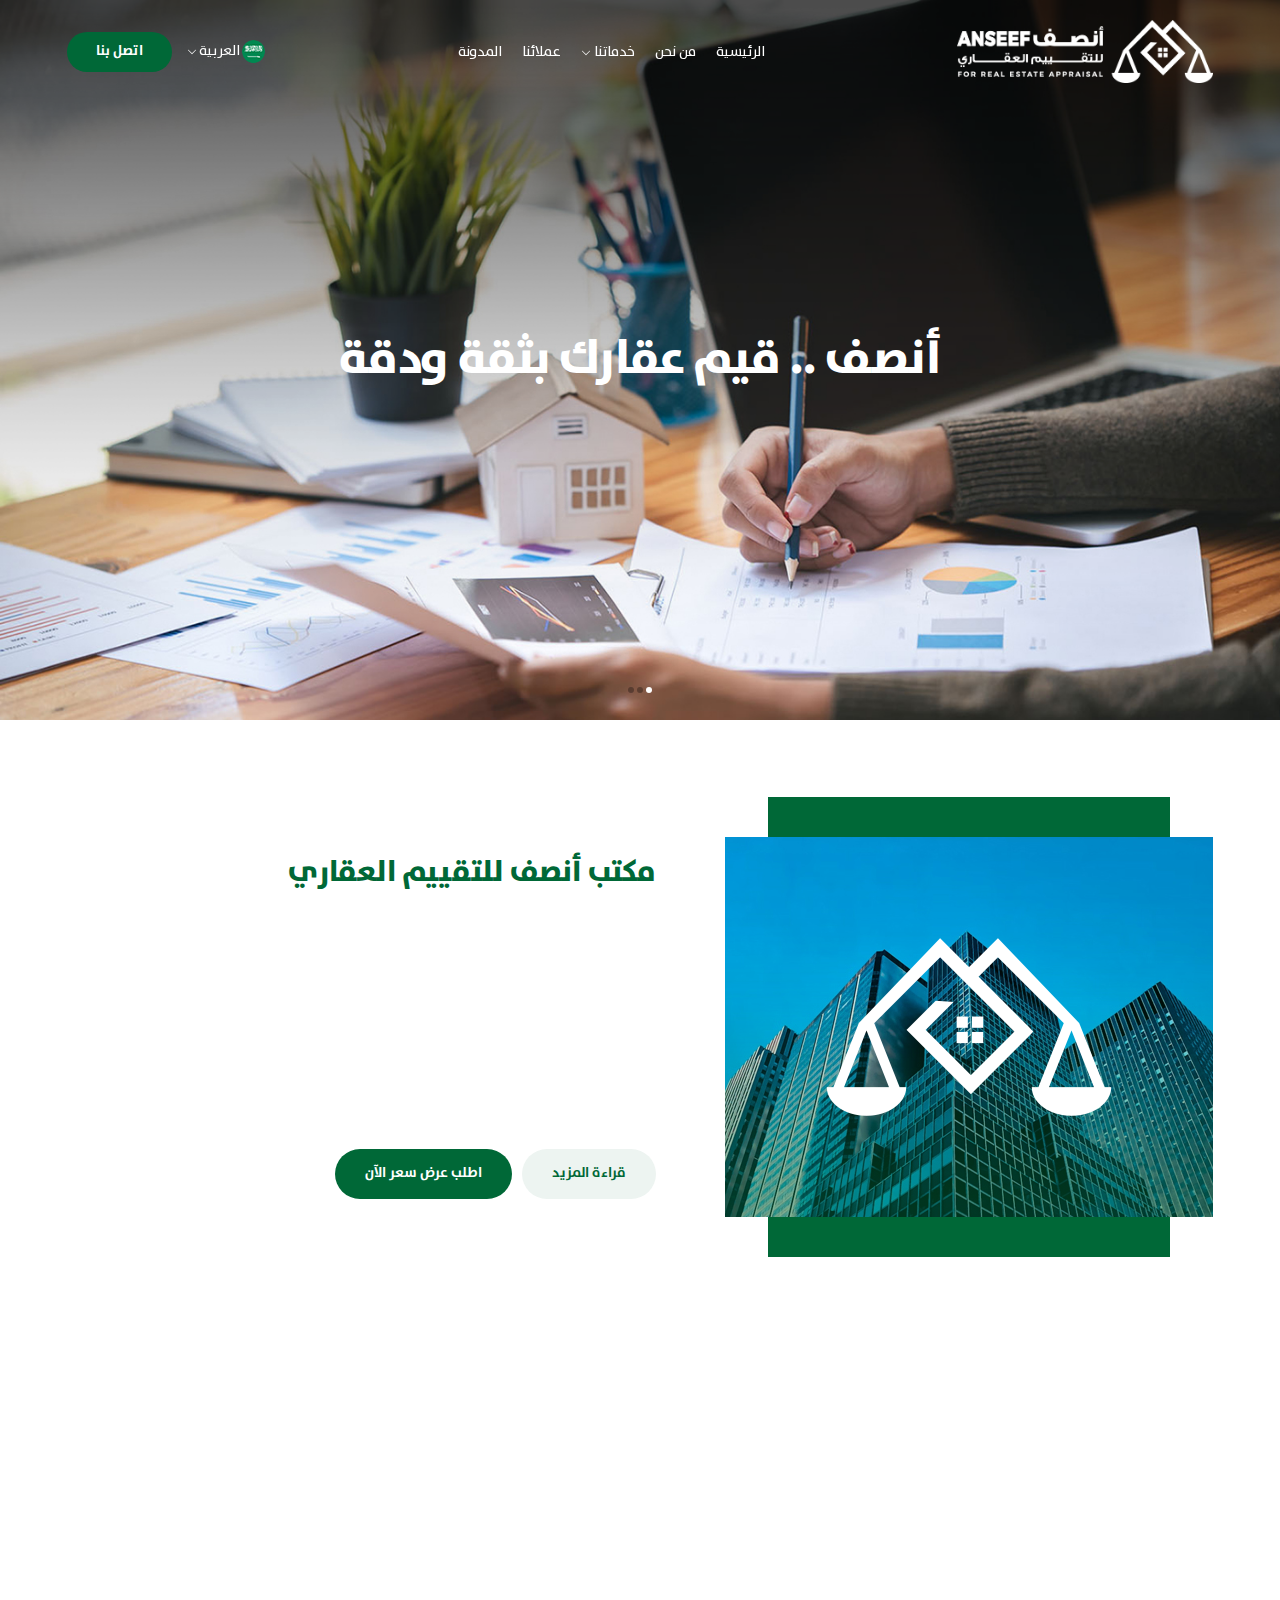
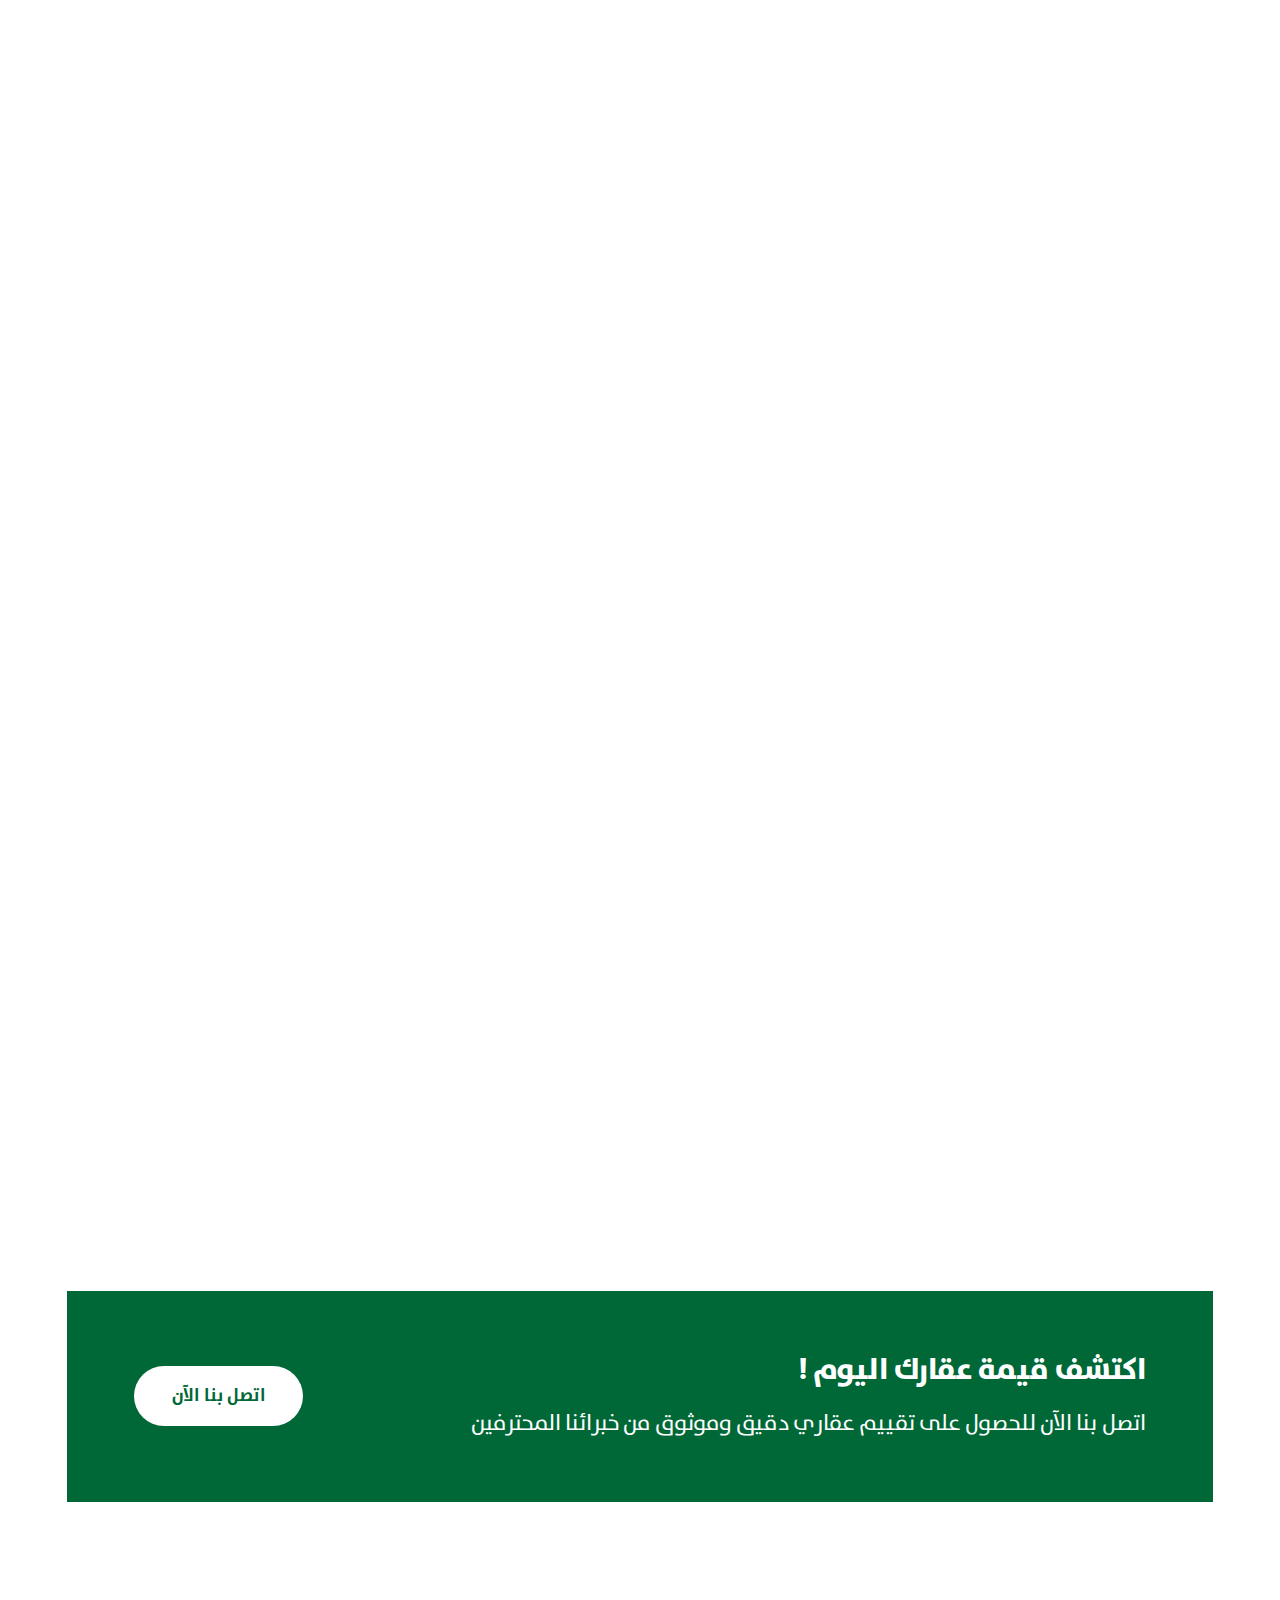
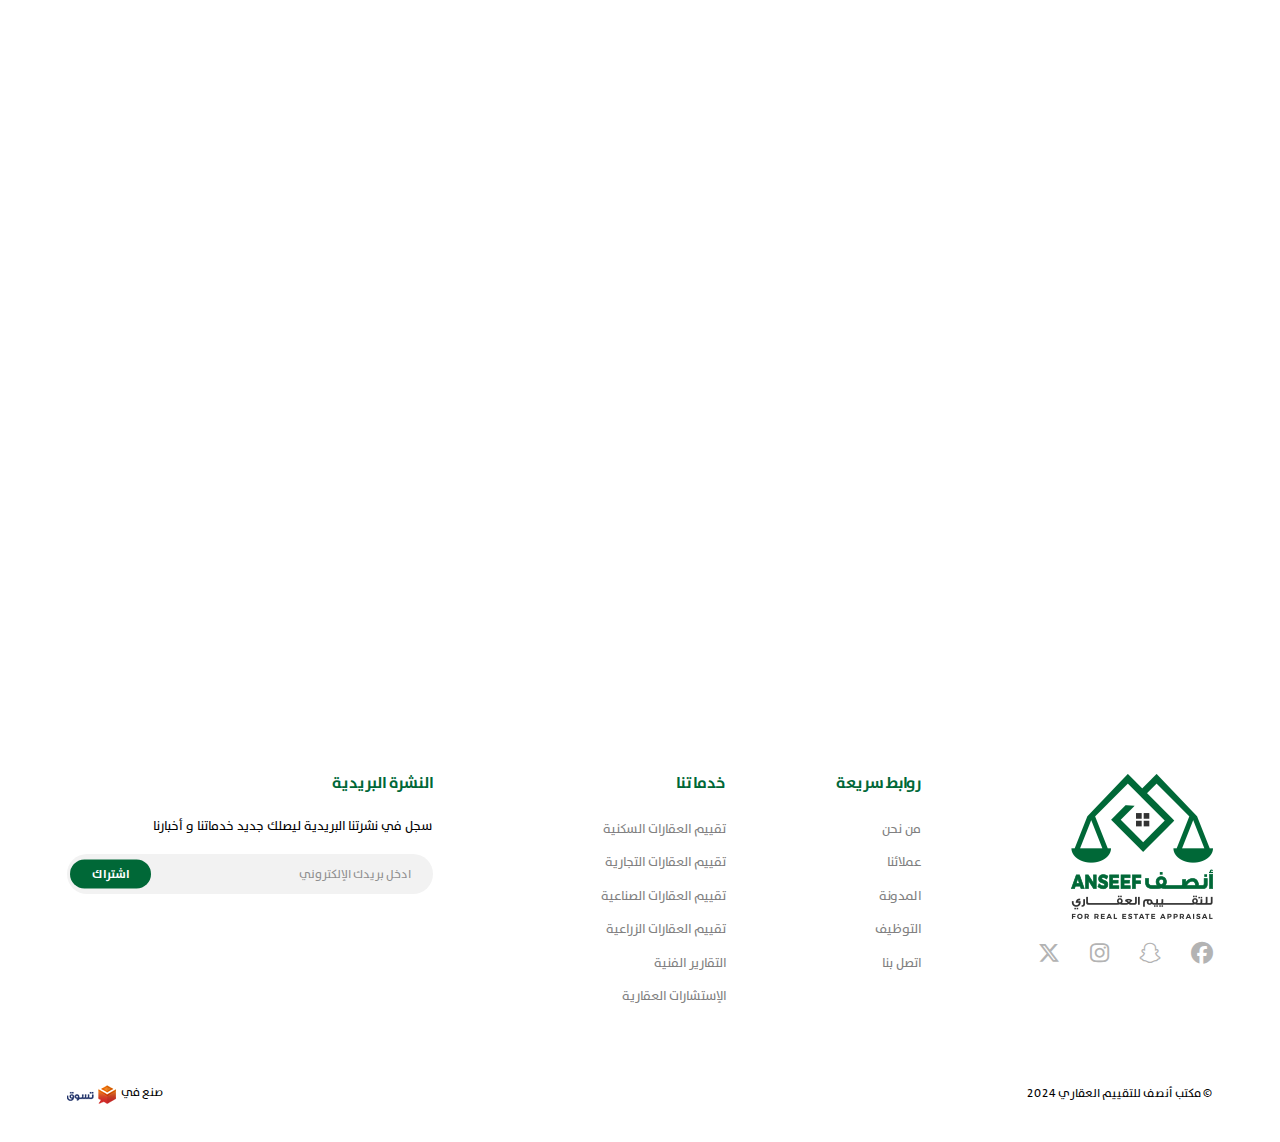
==== index.html @ 0c633665 "edit" ====
<!DOCTYPE html>
<html lang="ar" dir="rtl">
   <head>
      <meta charset="utf-8" />
      <meta http-equiv="X-UA-Compatible" content="IE=edge" />
      <meta name="viewport" content="width=device-width, initial-scale=1" />
      <title>  أنصف للتقييم العقاري </title>
      <link rel="icon" href="images/fav.png" type="image/png" />
      <link rel="stylesheet" href="css/line-awesome.min.css" />
    
      <link rel="stylesheet" href="css/all.min.css" />
      <link rel="stylesheet" href="css/bootstrap.min.css" />
     
      <link rel="preconnect" href="https://fonts.googleapis.com">
      <link rel="preconnect" href="https://fonts.gstatic.com" crossorigin>
      <link rel="stylesheet" href="css/fonts.css" />
      <link rel="stylesheet" href="css/animate.css" />
     
      <link rel="stylesheet" href="css/swiper.min.css" />
      <link rel="stylesheet" href="css/style.css" />
   </head>
   <body>
      <!-- preloader -->
      <div class="preloader">
         <div class="progress">
            <div class="progress-bar"></div>
         </div>
      </div>
      <!-- preloader -->
      <!-- header section -->
      <header>
         <div class="top-header">
            <div class="container">
               <!-- start nav-header -->
               <div class="nav-header">
                  <!-- logo section -->
                  <div class="img-logo">
                     <a href="index.html">
                     <img src="images/logo.png" class="img-fluid logo" alt="logo" />
                     </a>
                  </div>
                 
                  <!-- end logo section -->
                  <!-- start menu -->
                  <div class="navgition">
                    
                     <ul class="big-menu list-unstyled">
                        <li>
                           <a href="index.html"> الرئيسية </a>
                        </li>
                        <li>
                           <a href="#"> من نحن </a>
                        </li>
                        <li class=" menu-item-has-children ">
                           <a href="#">
                           خدماتنا
                           </a>
                           <ul class=" sub-menu ">
                              <li >
                                 <a href="#" >
                                 <span>خدمة 1    </span>
                                 </a>
                              </li>
                              <li >
                                 <a href="#" >
                                 <span>خدمة 2    </span>
                                 </a>
                              </li>
                              <li >
                                 <a href="#" >
                                 <span>خدمة 3   </span>
                                 </a>
                              </li>
                              <li >
                                 <a href="#" >
                                 <span>خدمة 4    </span>
                                 </a>
                              </li>
                           </ul>
                        </li>
                        <li>
                           <a href="#"> عملائنا </a>
                        </li>
                        <li>
                           <a href="#"> المدونة </a>
                        </li>
                        
                      
                     </ul>
                  </div>
                  <!-- end menu -->
                  <!-- language and contact section -->
                  <div class="language-and-contact-section">
                     <div class="dropdown">
                        <button class="dropbtn">
                           <div class="flag-img">
                        <img class="language-flag" src="images/ksa-flag.png" alt="ksa flag">
                     </div>
                        العربية
                        </button>
                        <div class="dropdown-content">
                           <a href="index.html">العربية   </a>
                           <a href="index-en.html">English  </a>
                        </div>
                     </div>
                     <!-- contact-link -->
                     <a href="#" class="contact-link"> اتصل بنا </a>
                     <!-- end contact-link -->
                     <!-- menu-icon-for-mobile -->
                     <div class="show-icons">
                        <a class="menu-bars" id="menu-id" href="#!">
                        <i class="las la-bars bar show-icon"></i>
                        <i class="las la-times times hide-icon"></i>
                        </a>
                     </div>
                     <!-- end menu-icon-for-mobile -->
                  </div>
                  <!-- end language and contact section -->
               </div>
               <!-- end nav-header -->
            </div>
         </div>
      </header>
      <!-- header section     -->
      <!-- main slider -->
      <main class="main-slider">
         <div class="swiper-cont">
            <div class="swiper-container">
               <div class="swiper-wrapper">
                  <div class="swiper-slide">
                     <div class="main">
                        <div class="main-slider-img">
                           <a href="#">
                           <img src="images/main-slider/01.jpg" class="img-fluid main-slider-image" alt="slider img" />
                           </a>
                        </div>
                        <div class="main-slider-img-cover">
                           <h2 class="main-title">
                              أنصف .. قيم عقارك بثقة ودقة
                           </h2>
                        </div>
                     </div>
                  </div>
                  <div class="swiper-slide">
                     <div class="main">
                        <div class="main-slider-img">
                           <a href="#">
                           <img src="images/main-slider/01.jpg" class="img-fluid main-slider-image" alt="slider img" />
                           </a>
                        </div>
                        <div class="main-slider-img-cover">
                           <h2 class="main-title">
                              أنصف .. قيم عقارك بثقة ودقة
                           </h2>
                        </div>
                     </div>
                  </div>
                  <div class="swiper-slide">
                     <div class="main">
                        <div class="main-slider-img">
                           <a href="#">
                           <img src="images/main-slider/01.jpg" class="img-fluid main-slider-image" alt="slider img" />
                           </a>
                        </div>
                        <div class="main-slider-img-cover">
                           <h2 class="main-title">
                              أنصف .. قيم عقارك بثقة ودقة
                           </h2>
                        </div>
                     </div>
                  </div>
               </div>
            </div>
            <div class="swiper-pagination"></div>
         </div>
         <div class="swiper-btn-prev swiper-btn">
            <i class="las la-angle-right"></i>
         </div>
         <div class="swiper-btn-next swiper-btn">
            <i class="las la-angle-left"></i>
         </div>
      </main>
      <!-- main slider -->
      <!-- about-section -->
      <div  class="about-section wow fadeInDown">
         <div class="container">
            <div class="about-us-section">
               <div class="about-img-section">
                  <div class="about-img">
                     <img class="img-fluid" src="images/about-us/01.jpg" alt="about us image">
                     <div class="about-img-cover">
                        <div class="water-mark">
                           <img class="img-fluid" src="images/about-us/badge.png" alt="water mark">
                        </div>
                       
                     </div>
                  </div>
                
               </div>
               <div class="about-us-text">
                  <div class="mobile-css">
                     
                     <h2 class="about-us-title  wow fadeInDown"> مكتب أنصف للتقييم العقاري </h2>
                  </div>
                  <p class="about-us-paragraph wow fadeInDown"> 
                     مكتب متخصص في تقديم خدمات تقييم العقارات بشكل موثوق ومهني. يهدف المكتب إلى تقديم رؤية شاملة ودقيقة لقيمة العقارات وتقديم الاستشارات ذات الصلة لعملائه. وتقديم تقييمات عادلة تلبي احتياجات العملاء بأعلى مستويات الجودة والدقة. يوفر المكتب مجموعة واسعة من خدمات تقييمات العقارات السكنية والتجارية والصناعية والزراعية، وكذلك التقارير الفنية والاستشارات العقارية.
                  </p>
                  <div class="about-section-btns">
                     <a href="#" class="about-us-btn more-link"> قراءة المزيد </a>
                     <a href="#" class="about-us-btn price-link"> اطلب عرض سعر الآن   </a>
                  </div>
                 
               </div>
            </div>
         </div>
      </div>
      <!-- end services-and-about-section -->
      <!-- vision-mission-section -->
      <div class="container">
         <div class="vision-mission-section wow fadeInDown">
           <div class="vision-mission-block">
            <i class="las la-eye vision-mission-icon"></i>
            <h3 class="vision-mission-title">
               الرؤية
            </h3>
            <p class="vision-mission-paragraph">
               تقديم تقييمات دقيقة للعقارات, مع الإلتزام بأعلى معايير الاحترافية والأخلاق
            </p>
           </div>
           <div class="vision-mission-block">
            <i class="las la-scroll vision-mission-icon"></i>
            <h3 class="vision-mission-title">
               الرسالة
            </h3>
            <p class="vision-mission-paragraph">
              تقديم تقييمات عادلة وموثوقة تلبي احتياجات العملاء بأعلى مستويات الجودة والدقة , وتوفير خدمات استشارية متميزة تساعد في اتخاذ القرارات الصائبة بشأن العقارات
            </p>
           </div>
         </div>
      </div>
      <!-- end vision-mission-section -->
      <!-- projects -->
      <div class="projects-section wow fadeInDown">
         <div class="container">
            <div class="row">
               <div class="col-xl-3">
                  <div class="projects-text">
                     
                     <h2 class="projects-title">  خدماتنا </h2>
                     <p class="projects-paragraph">
                        نقدم حلول فعالة للتقييم والتثمين العقاري 
                     </p>
                     <a href="#" class="service-link"> اطلب خدمتك الآن  </a>
                  </div>
               </div>
               <div class="col-xl-9">
                  <div class=" services-slider projects-slider">
                    
                     <div class="swiper swiper-initialized swiper-horizontal swiper-pointer-events swiper-rtl swiper-backface-hidden">
                        <div class="swiper-wrapper" style="transform: translate3d(777px, 0px, 0px); transition-duration: 0ms;">
                           <div class="swiper-slide swiper-slide-duplicate" data-swiper-slide-index="2" style="width: 263px; margin-left: 28px;">
                              <a href="#" class="project-item">
                                 <div class="service-img-block project-img-block">
                                    <img class=" img-fluid" src="images/projects/04.jpg" alt="project img">
                                    <div class="project-cover">
                                       <span class="project-title">اسم المشروع</span>
                                    </div>
                                 </div>
                              </a>
                           </div>
                           <div class="swiper-slide swiper-slide-duplicate swiper-slide-prev" data-swiper-slide-index="1" style="width: 263px; margin-left: 28px;">
                              <a href="#" class="project-item">
                                 <div class="service-img-block project-img-block">
                                    <img class=" img-fluid" src="images/projects/02.jpg" alt="project img">
                                    <div class="project-cover">
                                      
                                    </div>
                                 </div>
                                 <span class="project-title">اسم المشروع</span>
                              </a>
                           </div>
                           <div class="swiper-slide swiper-slide-active" data-swiper-slide-index="0" style="width: 263px; margin-left: 28px;">
                              <a href="#" class="project-item">
                                 <div class="service-img-block project-img-block">
                                    <img class=" img-fluid" src="images/projects/01.jpg" alt="project img">
                                    <div class="project-cover">
                                     
                                    </div>
                                 </div>
                                 <span class="project-title">تقييم العقارات السكنية  </span>
                              </a>
                           </div>
                           <div class="swiper-slide swiper-slide-next" data-swiper-slide-index="1" style="width: 263px; margin-left: 28px;">
                              <a href="#" class="project-item">
                                 <div class="service-img-block project-img-block">
                                    <img class=" img-fluid" src="images/projects/02.jpg" alt="project img">
                                    <div class="project-cover">
                                      
                                    </div>
                                 </div>
                                 <span class="project-title">تقييم العقارات التجارية  </span>
                              </a>
                           </div>
                           <div class="swiper-slide swiper-slide-visible" data-swiper-slide-index="2" style="width: 263px; margin-left: 28px;">
                              <a href="#" class="project-item">
                                 <div class="service-img-block project-img-block">
                                    <img class=" img-fluid" src="images/projects/03.jpg" alt="project img">
                                    <div class="project-cover">
                                     
                                    </div>
                                 </div>
                                 <span class="project-title">تقييم العقارات الصناعية  </span>
                              </a>
                           </div>
                           <div class="swiper-slide swiper-slide-next" data-swiper-slide-index="3" style="width: 263px; margin-left: 28px;">
                              <a href="#" class="project-item">
                                 <div class="service-img-block project-img-block">
                                    <img class=" img-fluid" src="images/projects/04.jpg" alt="project img">
                                    <div class="project-cover">
                                       
                                    </div>
                                 </div>
                                 <span class="project-title">تقييم العقارات الزراعية  </span>
                              </a>
                           </div>
                        </div>
                     </div>
                     <div class="swiper-pagination"></div>
                  </div>
               </div>
            </div>
         </div>
      </div>
      <!-- end projects -->
      <!-- clients -->
       <div class="clients-section wow fadeInDown">
         <div class="container">
            <h2 class="section-title">
               عملائنا
            </h2>
                <!-- clients-swiper-section -->
                <div class="clients-swiper-section wow fadeInDown">
                  <div class="clients">
                     <div class="services-slider">
                        <div class="swiper-container">
                           <div class="swiper-wrapper">
                              <div class="swiper-slide">
                                 <a href="#">
                                    <div class=" client-img-block">
                                       <img class=" img-fluid" src="images/clients/01.png" alt="client img">
                                    </div>
                                 </a>
                              </div>
                              <div class="swiper-slide">
                                 <a href="#">
                                    <div class=" client-img-block">
                                       <img class=" img-fluid" src="images/clients/02.png" alt="client img">
                                    </div>
                                 </a>
                              </div>
                              <div class="swiper-slide">
                                 <a href="#">
                                    <div class=" client-img-block">
                                       <img class=" img-fluid" src="images/clients/03.png" alt="client img">
                                    </div>
                                 </a>
                              </div>
                              <div class="swiper-slide">
                                 <a href="#">
                                    <div class=" client-img-block">
                                       <img class=" img-fluid" src="images/clients/04.png" alt="client img">
                                    </div>
                                 </a>
                              </div>
                              <div class="swiper-slide">
                                 <a href="#">
                                    <div class=" client-img-block">
                                       <img class=" img-fluid" src="images/clients/05.png" alt="client img">
                                    </div>
                                 </a>
                              </div>
                              <div class="swiper-slide">
                                 <a href="#">
                                    <div class=" client-img-block">
                                       <img class=" img-fluid" src="images/clients/06.png" alt="client img">
                                    </div>
                                 </a>
                              </div>
                           </div>
                        </div>
                        <div class="swiper-pagination"></div>
                       
                       
                     </div>
                  </div>
               </div>
               <!-- end clients-swiper-section -->
         </div>
       </div>
      <!-- clients -->
       <!-- cta -->
         <div class="container">
            <div class="cta-section">
               <div class="cta-text">
                  <h2 class="cta-title">
                     اكتشف قيمة عقارك اليوم !
                  </h2>
                  <span class="cta-note">
                 اتصل بنا الآن للحصول على تقييم عقاري دقيق وموثوق من خبرائنا المحترفين
                  </span>
                 
               </div>
               <a href="#" class="cta-link">
               اتصل بنا الآن
               </a>
            </div>
         </div>
       <!-- cta -->
      <!-- blog -->
      <div class="blog-section wow fadeInDown">
      <div class="container">
        
           
            <h2 class="section-title  wow fadeInDown mb-36"> المدونة </h2>
            <!-- services-swiper-section -->
            <div class="services-swiper-section wow fadeInDown">
               <div class="services">
                  <div class="services-slider blog-slider">
                     <div class="swiper-container">
                        <div class="swiper-wrapper">
                           <div class="swiper-slide">
                              <a href="#">
                                 <div class="service-img-block blog-img-block">
                                    <div class="blog-image">
                                       <img class=" img-fluid" src="images/blog/01.jpg" alt="service img">
                                    </div>
                                    
                                    <div class="blog-text">
                                       <h2 class="blog-title">
                                         لوريم إيبسوم ليس نصا عشوائيا
                                       </h2>
                                    <p class="blog-paragraph">
                                       خلافا للإعتقاد السائد فإن غيبسوم ليس نصا عشوائيا بل ان له جذور في الادب اللاتيني الكلاسيكي منذ العام 45 قب الميلاد
                                    </p>
                                    <a href="#" class="more-blog-link">
                                       قراءة المزيد
                                    </a>
                                    </div>
                                 </div>
                                 
                              </a>
                           </div>
                           <div class="swiper-slide">
                              <a href="#">
                                 <div class="service-img-block blog-img-block">
                                    <div class="blog-image">
                                       <img class=" img-fluid" src="images/blog/02.jpg" alt="service img">
                                    </div>
                                    
                                    <div class="blog-text">
                                       <h2 class="blog-title">
                                         لوريم إيبسوم ليس نصا عشوائيا
                                       </h2>
                                    <p class="blog-paragraph">
                                       خلافا للإعتقاد السائد فإن غيبسوم ليس نصا عشوائيا بل ان له جذور في الادب اللاتيني الكلاسيكي منذ العام 45 قب الميلاد
                                    </p>
                                    <a href="#" class="more-blog-link">
                                       قراءة المزيد
                                    </a>
                                    </div>
                                 </div>
                                 
                              </a>
                           </div>
                           <div class="swiper-slide">
                              <a href="#">
                                 <div class="service-img-block blog-img-block">
                                    <div class="blog-image">
                                       <img class=" img-fluid" src="images/blog/03.jpg" alt="service img">
                                    </div>
                                    
                                    <div class="blog-text">
                                       <h2 class="blog-title">
                                         لوريم إيبسوم ليس نصا عشوائيا
                                       </h2>
                                    <p class="blog-paragraph">
                                       خلافا للإعتقاد السائد فإن غيبسوم ليس نصا عشوائيا بل ان له جذور في الادب اللاتيني الكلاسيكي منذ العام 45 قب الميلاد
                                    </p>
                                    <a href="#" class="more-blog-link">
                                       قراءة المزيد
                                    </a>
                                    </div>
                                 </div>
                                 
                              </a>
                           </div>
                        </div>
                     </div>
                     <div class="swiper-pagination"></div>
                     
                  </div>
               </div>
            </div>
            <!-- end services-swiper-section -->
         </div>
      </div>
      <!-- end blog -->
      
    
      <!-- footer section -->
      <footer class="footer">
         <div class="container">
            <div class="footer-cont">
               <div class="row">
                  <div class="col-md-3 col-xs-12">
                     <a href="index.html" class="footer-logo">
                     <img class="img-fluid " src="images/footer-logo.png" alt="logo">
                     </a>
                     <ul class="social-list">
                        <li class="social-list-link">
                           <a href="#">
                              <i class="fa-brands fa-facebook social-icon"></i>
                           </a>
                        </li>
                        <li class="social-list-link">
                           <a href="#">
                              <i class="fa-brands fa-snapchat social-icon"></i>
                           </a>
                        </li>
                        <li class="social-list-link">
                           <a href="#">
                              <i class="fa-brands fa-instagram social-icon"></i>
                           </a>
                        </li>
                        <li class="social-list-link">
                           <a href="#">
                              <i class="fa-brands fa-x-twitter social-icon"></i>
                           </a>
                        </li>
                       
                     </ul>
                  </div>
                  <div class="col-md-2 col-xs-12">
                     <div class="nav-foot-cont">
                        <h2 class="nav-foot-header nav-accordion"> روابط سريعة </h2>
                        <ul class="nav-foot nav-wrap list-unstyled">
                           <li class="nav-foot-li">
                              <a href="#" class="nav-foot-link"> من نحن </a>
                           </li>
                           <li class="nav-foot-li">
                              <a href="#" class="nav-foot-link"> عملائنا</a>
                           </li>
                           <li class="nav-foot-li">
                              <a href="#" class="nav-foot-link"> المدونة</a>
                           </li>
                         
                           <li class="nav-foot-li">
                              <a href="#" class="nav-foot-link"> التوظيف </a>
                           </li>
                           <li class="nav-foot-li">
                              <a href="#" class="nav-foot-link"> اتصل بنا </a>
                           </li>
                        </ul>
                     </div>
                  </div>
                  <div class="col-md-3 col-xs-12">
                     <div class="nav-foot-cont">
                        <h2 class="nav-foot-header nav-accordion"> خدماتنا</h2>
                        <ul class="nav-foot nav-wrap list-unstyled">
                           <li class="nav-foot-li">
                              <a href="#" class="nav-foot-link"> تقييم العقارات السكنية  </a>
                           </li>
                           <li class="nav-foot-li">
                              <a href="#" class="nav-foot-link">  تقييم العقارات التجارية  </a>
                           </li>
                           <li class="nav-foot-li">
                              <a href="#" class="nav-foot-link">  تقييم العقارات الصناعية  </a>
                           </li>
                         
                           <li class="nav-foot-li">
                              <a href="#" class="nav-foot-link">  تقييم العقارات الزراعية   </a>
                           </li>
                           <li class="nav-foot-li">
                              <a href="#" class="nav-foot-link"> التقارير الفنية  </a>
                           </li>
                           <li class="nav-foot-li">
                              <a href="#" class="nav-foot-link"> الإستشارات العقارية   </a>
                           </li>
                        </ul>
                     </div>
                  </div>
                  <div class="col-md-4 col-xs-12">
                     <div class="nav-foot-cont">
                        <h2 class="nav-foot-header"> النشرة البريدية </h2>
                        <div class="nav-foot">
                           <p class="subscribe-text"> سجل في نشرتنا البريدية ليصلك جديد خدماتنا و أخبارنا</p>
                           <div class="newsletter-cont">
                              <input type="email" value="" class="newsletter-input" placeholder="ادخل بريدك الإلكتروني ">
                              <button type="submit" class="newsletter-button">
                              اشتراك
                              </button>
                           </div>
                        </div>
                     </div>
                  </div>
               </div>
            </div>
            <div class="copy-flex">
               <div class="copy-right"> © مكتب أنصف للتقييم العقاري 2024     </div>
               <div class="copy-right">
                  صنع في 
                  <a href="#">
                     <div class="tasawok-logo">
                        <img src="images/tk.png" alt="tasawk logo">
                     </div>
                  </a>
               </div>
            </div>
         </div>
      </footer>
      <!-- footer section -->
      <!-- arrow to top -->
      <a class="arrow-top" id="js-top">
      <i class="las la-long-arrow-alt-up arrow-top-icon"></i>
      </a>
      <!-- arrow to top -->
      <script src="js/jquery-3.4.1.min.js"></script>
      <script src="js/bootstrap.min.js"></script>
      <script src="js/wow.min.js"></script>
      <script src="js/swiper-bundle.min.js"></script>
      <script type="text/javascript" src="js/swiper.min.js"></script>
      <script  src="js/lazyload.js"></script>
      <script src="js/script.js"></script>
   </body>
</html>
---- css/line-awesome.min.css ----
.la,.lab,.lad,.lal,.lar,.las{-moz-osx-font-smoothing:grayscale;-webkit-font-smoothing:antialiased;display:inline-block;font-style:normal;font-variant:normal;text-rendering:auto;line-height:1}.la-lg{font-size:1.33333em;line-height:.75em;vertical-align:-.0667em}.la-xs{font-size:.75em}.la-sm{font-size:.875em}.la-1x{font-size:1em}.la-2x{font-size:2em}.la-3x{font-size:3em}.la-4x{font-size:4em}.la-5x{font-size:5em}.la-6x{font-size:6em}.la-7x{font-size:7em}.la-8x{font-size:8em}.la-9x{font-size:9em}.la-10x{font-size:10em}.la-fw{text-align:center;width:1.25em}.la-ul{list-style-type:none;margin-left:2.5em;padding-left:0}.la-ul>li{position:relative}.la-li{left:-2em;position:absolute;text-align:center;width:2em;line-height:inherit}.la-border{border:solid .08em #eee;border-radius:.1em;padding:.2em .25em .15em}.la-pull-left{float:left}.la-pull-right{float:right}.la.la-pull-left,.lab.la-pull-left,.lal.la-pull-left,.lar.la-pull-left,.las.la-pull-left{margin-right:.3em}.la.la-pull-right,.lab.la-pull-right,.lal.la-pull-right,.lar.la-pull-right,.las.la-pull-right{margin-left:.3em}.la-spin{-webkit-animation:la-spin 2s infinite linear;animation:la-spin 2s infinite linear}.la-pulse{-webkit-animation:la-spin 1s infinite steps(8);animation:la-spin 1s infinite steps(8)}@-webkit-keyframes la-spin{0%{-webkit-transform:rotate(0);transform:rotate(0)}100%{-webkit-transform:rotate(360deg);transform:rotate(360deg)}}@keyframes la-spin{0%{-webkit-transform:rotate(0);transform:rotate(0)}100%{-webkit-transform:rotate(360deg);transform:rotate(360deg)}}.la-rotate-90{-webkit-transform:rotate(90deg);transform:rotate(90deg)}.la-rotate-180{-webkit-transform:rotate(180deg);transform:rotate(180deg)}.la-rotate-270{-webkit-transform:rotate(270deg);transform:rotate(270deg)}.la-flip-horizontal{-webkit-transform:scale(-1,1);transform:scale(-1,1)}.la-flip-vertical{-webkit-transform:scale(1,-1);transform:scale(1,-1)}.la-flip-both,.la-flip-horizontal.la-flip-vertical{-webkit-transform:scale(-1,-1);transform:scale(-1,-1)}:root .la-flip-both,:root .la-flip-horizontal,:root .la-flip-vertical,:root .la-rotate-180,:root .la-rotate-270,:root .la-rotate-90{-webkit-filter:none;filter:none}.la-stack{display:inline-block;height:2em;line-height:2em;position:relative;vertical-align:middle;width:2.5em}.la-stack-1x,.la-stack-2x{left:0;position:absolute;text-align:center;width:100%}.la-stack-1x{line-height:inherit}.la-stack-2x{font-size:2em}.la-inverse{color:#fff}.la-500px:before{content:"\f26e"}.la-accessible-icon:before{content:"\f368"}.la-accusoft:before{content:"\f369"}.la-acquisitions-incorporated:before{content:"\f6af"}.la-ad:before{content:"\f641"}.la-address-book:before{content:"\f2b9"}.la-address-card:before{content:"\f2bb"}.la-adjust:before{content:"\f042"}.la-adn:before{content:"\f170"}.la-adobe:before{content:"\f778"}.la-adversal:before{content:"\f36a"}.la-affiliatetheme:before{content:"\f36b"}.la-air-freshener:before{content:"\f5d0"}.la-airbnb:before{content:"\f834"}.la-algolia:before{content:"\f36c"}.la-align-center:before{content:"\f037"}.la-align-justify:before{content:"\f039"}.la-align-left:before{content:"\f036"}.la-align-right:before{content:"\f038"}.la-alipay:before{content:"\f642"}.la-allergies:before{content:"\f461"}.la-amazon:before{content:"\f270"}.la-amazon-pay:before{content:"\f42c"}.la-ambulance:before{content:"\f0f9"}.la-american-sign-language-interpreting:before{content:"\f2a3"}.la-amilia:before{content:"\f36d"}.la-anchor:before{content:"\f13d"}.la-android:before{content:"\f17b"}.la-angellist:before{content:"\f209"}.la-angle-double-down:before{content:"\f103"}.la-angle-double-left:before{content:"\f100"}.la-angle-double-right:before{content:"\f101"}.la-angle-double-up:before{content:"\f102"}.la-angle-down:before{content:"\f107"}.la-angle-left:before{content:"\f104"}.la-angle-right:before{content:"\f105"}.la-angle-up:before{content:"\f106"}.la-angry:before{content:"\f556"}.la-angrycreative:before{content:"\f36e"}.la-angular:before{content:"\f420"}.la-ankh:before{content:"\f644"}.la-app-store:before{content:"\f36f"}.la-app-store-ios:before{content:"\f370"}.la-apper:before{content:"\f371"}.la-apple:before{content:"\f179"}.la-apple-alt:before{content:"\f5d1"}.la-apple-pay:before{content:"\f415"}.la-archive:before{content:"\f187"}.la-archway:before{content:"\f557"}.la-arrow-alt-circle-down:before{content:"\f358"}.la-arrow-alt-circle-left:before{content:"\f359"}.la-arrow-alt-circle-right:before{content:"\f35a"}.la-arrow-alt-circle-up:before{content:"\f35b"}.la-arrow-circle-down:before{content:"\f0ab"}.la-arrow-circle-left:before{content:"\f0a8"}.la-arrow-circle-right:before{content:"\f0a9"}.la-arrow-circle-up:before{content:"\f0aa"}.la-arrow-down:before{content:"\f063"}.la-arrow-left:before{content:"\f060"}.la-arrow-right:before{content:"\f061"}.la-arrow-up:before{content:"\f062"}.la-arrows-alt:before{content:"\f0b2"}.la-arrows-alt-h:before{content:"\f337"}.la-arrows-alt-v:before{content:"\f338"}.la-artstation:before{content:"\f77a"}.la-assistive-listening-systems:before{content:"\f2a2"}.la-asterisk:before{content:"\f069"}.la-asymmetrik:before{content:"\f372"}.la-at:before{content:"\f1fa"}.la-atlas:before{content:"\f558"}.la-atlassian:before{content:"\f77b"}.la-atom:before{content:"\f5d2"}.la-audible:before{content:"\f373"}.la-audio-description:before{content:"\f29e"}.la-autoprefixer:before{content:"\f41c"}.la-avianex:before{content:"\f374"}.la-aviato:before{content:"\f421"}.la-award:before{content:"\f559"}.la-aws:before{content:"\f375"}.la-baby:before{content:"\f77c"}.la-baby-carriage:before{content:"\f77d"}.la-backspace:before{content:"\f55a"}.la-backward:before{content:"\f04a"}.la-bacon:before{content:"\f7e5"}.la-balance-scale:before{content:"\f24e"}.la-balance-scale-left:before{content:"\f515"}.la-balance-scale-right:before{content:"\f516"}.la-ban:before{content:"\f05e"}.la-band-aid:before{content:"\f462"}.la-bandcamp:before{content:"\f2d5"}.la-barcode:before{content:"\f02a"}.la-bars:before{content:"\f0c9"}.la-baseball-ball:before{content:"\f433"}.la-basketball-ball:before{content:"\f434"}.la-bath:before{content:"\f2cd"}.la-battery-empty:before{content:"\f244"}.la-battery-full:before{content:"\f240"}.la-battery-half:before{content:"\f242"}.la-battery-quarter:before{content:"\f243"}.la-battery-three-quarters:before{content:"\f241"}.la-battle-net:before{content:"\f835"}.la-bed:before{content:"\f236"}.la-beer:before{content:"\f0fc"}.la-behance:before{content:"\f1b4"}.la-behance-square:before{content:"\f1b5"}.la-bell:before{content:"\f0f3"}.la-bell-slash:before{content:"\f1f6"}.la-bezier-curve:before{content:"\f55b"}.la-bible:before{content:"\f647"}.la-bicycle:before{content:"\f206"}.la-biking:before{content:"\f84a"}.la-bimobject:before{content:"\f378"}.la-binoculars:before{content:"\f1e5"}.la-biohazard:before{content:"\f780"}.la-birthday-cake:before{content:"\f1fd"}.la-bitbucket:before{content:"\f171"}.la-bitcoin:before{content:"\f379"}.la-bity:before{content:"\f37a"}.la-black-tie:before{content:"\f27e"}.la-blackberry:before{content:"\f37b"}.la-blender:before{content:"\f517"}.la-blender-phone:before{content:"\f6b6"}.la-blind:before{content:"\f29d"}.la-blog:before{content:"\f781"}.la-blogger:before{content:"\f37c"}.la-blogger-b:before{content:"\f37d"}.la-bluetooth:before{content:"\f293"}.la-bluetooth-b:before{content:"\f294"}.la-bold:before{content:"\f032"}.la-bolt:before{content:"\f0e7"}.la-bomb:before{content:"\f1e2"}.la-bone:before{content:"\f5d7"}.la-bong:before{content:"\f55c"}.la-book:before{content:"\f02d"}.la-book-dead:before{content:"\f6b7"}.la-book-medical:before{content:"\f7e6"}.la-book-open:before{content:"\f518"}.la-book-reader:before{content:"\f5da"}.la-bookmark:before{content:"\f02e"}.la-bootstrap:before{content:"\f836"}.la-border-all:before{content:"\f84c"}.la-border-none:before{content:"\f850"}.la-border-style:before{content:"\f853"}.la-bowling-ball:before{content:"\f436"}.la-box:before{content:"\f466"}.la-box-open:before{content:"\f49e"}.la-boxes:before{content:"\f468"}.la-braille:before{content:"\f2a1"}.la-brain:before{content:"\f5dc"}.la-bread-slice:before{content:"\f7ec"}.la-briefcase:before{content:"\f0b1"}.la-briefcase-medical:before{content:"\f469"}.la-broadcast-tower:before{content:"\f519"}.la-broom:before{content:"\f51a"}.la-brush:before{content:"\f55d"}.la-btc:before{content:"\f15a"}.la-buffer:before{content:"\f837"}.la-bug:before{content:"\f188"}.la-building:before{content:"\f1ad"}.la-bullhorn:before{content:"\f0a1"}.la-bullseye:before{content:"\f140"}.la-burn:before{content:"\f46a"}.la-buromobelexperte:before{content:"\f37f"}.la-bus:before{content:"\f207"}.la-bus-alt:before{content:"\f55e"}.la-business-time:before{content:"\f64a"}.la-buy-n-large:before{content:"\f8a6"}.la-buysellads:before{content:"\f20d"}.la-calculator:before{content:"\f1ec"}.la-calendar:before{content:"\f133"}.la-calendar-alt:before{content:"\f073"}.la-calendar-check:before{content:"\f274"}.la-calendar-day:before{content:"\f783"}.la-calendar-minus:before{content:"\f272"}.la-calendar-plus:before{content:"\f271"}.la-calendar-times:before{content:"\f273"}.la-calendar-week:before{content:"\f784"}.la-camera:before{content:"\f030"}.la-camera-retro:before{content:"\f083"}.la-campground:before{content:"\f6bb"}.la-canadian-maple-leaf:before{content:"\f785"}.la-candy-cane:before{content:"\f786"}.la-cannabis:before{content:"\f55f"}.la-capsules:before{content:"\f46b"}.la-car:before{content:"\f1b9"}.la-car-alt:before{content:"\f5de"}.la-car-battery:before{content:"\f5df"}.la-car-crash:before{content:"\f5e1"}.la-car-side:before{content:"\f5e4"}.la-caret-down:before{content:"\f0d7"}.la-caret-left:before{content:"\f0d9"}.la-caret-right:before{content:"\f0da"}.la-caret-square-down:before{content:"\f150"}.la-caret-square-left:before{content:"\f191"}.la-caret-square-right:before{content:"\f152"}.la-caret-square-up:before{content:"\f151"}.la-caret-up:before{content:"\f0d8"}.la-carrot:before{content:"\f787"}.la-cart-arrow-down:before{content:"\f218"}.la-cart-plus:before{content:"\f217"}.la-cash-register:before{content:"\f788"}.la-cat:before{content:"\f6be"}.la-cc-amazon-pay:before{content:"\f42d"}.la-cc-amex:before{content:"\f1f3"}.la-cc-apple-pay:before{content:"\f416"}.la-cc-diners-club:before{content:"\f24c"}.la-cc-discover:before{content:"\f1f2"}.la-cc-jcb:before{content:"\f24b"}.la-cc-mastercard:before{content:"\f1f1"}.la-cc-paypal:before{content:"\f1f4"}.la-cc-stripe:before{content:"\f1f5"}.la-cc-visa:before{content:"\f1f0"}.la-centercode:before{content:"\f380"}.la-centos:before{content:"\f789"}.la-certificate:before{content:"\f0a3"}.la-chair:before{content:"\f6c0"}.la-chalkboard:before{content:"\f51b"}.la-chalkboard-teacher:before{content:"\f51c"}.la-charging-station:before{content:"\f5e7"}.la-chart-area:before{content:"\f1fe"}.la-chart-bar:before{content:"\f080"}.la-chart-line:before{content:"\f201"}.la-chart-pie:before{content:"\f200"}.la-check:before{content:"\f00c"}.la-check-circle:before{content:"\f058"}.la-check-double:before{content:"\f560"}.la-check-square:before{content:"\f14a"}.la-cheese:before{content:"\f7ef"}.la-chess:before{content:"\f439"}.la-chess-bishop:before{content:"\f43a"}.la-chess-board:before{content:"\f43c"}.la-chess-king:before{content:"\f43f"}.la-chess-knight:before{content:"\f441"}.la-chess-pawn:before{content:"\f443"}.la-chess-queen:before{content:"\f445"}.la-chess-rook:before{content:"\f447"}.la-chevron-circle-down:before{content:"\f13a"}.la-chevron-circle-left:before{content:"\f137"}.la-chevron-circle-right:before{content:"\f138"}.la-chevron-circle-up:before{content:"\f139"}.la-chevron-down:before{content:"\f078"}.la-chevron-left:before{content:"\f053"}.la-chevron-right:before{content:"\f054"}.la-chevron-up:before{content:"\f077"}.la-child:before{content:"\f1ae"}.la-chrome:before{content:"\f268"}.la-chromecast:before{content:"\f838"}.la-church:before{content:"\f51d"}.la-circle:before{content:"\f111"}.la-circle-notch:before{content:"\f1ce"}.la-city:before{content:"\f64f"}.la-clinic-medical:before{content:"\f7f2"}.la-clipboard:before{content:"\f328"}.la-clipboard-check:before{content:"\f46c"}.la-clipboard-list:before{content:"\f46d"}.la-clock:before{content:"\f017"}.la-clone:before{content:"\f24d"}.la-closed-captioning:before{content:"\f20a"}.la-cloud:before{content:"\f0c2"}.la-cloud-download-alt:before{content:"\f381"}.la-cloud-meatball:before{content:"\f73b"}.la-cloud-moon:before{content:"\f6c3"}.la-cloud-moon-rain:before{content:"\f73c"}.la-cloud-rain:before{content:"\f73d"}.la-cloud-showers-heavy:before{content:"\f740"}.la-cloud-sun:before{content:"\f6c4"}.la-cloud-sun-rain:before{content:"\f743"}.la-cloud-upload-alt:before{content:"\f382"}.la-cloudscale:before{content:"\f383"}.la-cloudsmith:before{content:"\f384"}.la-cloudversify:before{content:"\f385"}.la-cocktail:before{content:"\f561"}.la-code:before{content:"\f121"}.la-code-branch:before{content:"\f126"}.la-codepen:before{content:"\f1cb"}.la-codiepie:before{content:"\f284"}.la-coffee:before{content:"\f0f4"}.la-cog:before{content:"\f013"}.la-cogs:before{content:"\f085"}.la-coins:before{content:"\f51e"}.la-columns:before{content:"\f0db"}.la-comment:before{content:"\f075"}.la-comment-alt:before{content:"\f27a"}.la-comment-dollar:before{content:"\f651"}.la-comment-dots:before{content:"\f4ad"}.la-comment-medical:before{content:"\f7f5"}.la-comment-slash:before{content:"\f4b3"}.la-comments:before{content:"\f086"}.la-comments-dollar:before{content:"\f653"}.la-compact-disc:before{content:"\f51f"}.la-compass:before{content:"\f14e"}.la-compress:before{content:"\f066"}.la-compress-arrows-alt:before{content:"\f78c"}.la-concierge-bell:before{content:"\f562"}.la-confluence:before{content:"\f78d"}.la-connectdevelop:before{content:"\f20e"}.la-contao:before{content:"\f26d"}.la-cookie:before{content:"\f563"}.la-cookie-bite:before{content:"\f564"}.la-copy:before{content:"\f0c5"}.la-copyright:before{content:"\f1f9"}.la-cotton-bureau:before{content:"\f89e"}.la-couch:before{content:"\f4b8"}.la-cpanel:before{content:"\f388"}.la-creative-commons:before{content:"\f25e"}.la-creative-commons-by:before{content:"\f4e7"}.la-creative-commons-nc:before{content:"\f4e8"}.la-creative-commons-nc-eu:before{content:"\f4e9"}.la-creative-commons-nc-jp:before{content:"\f4ea"}.la-creative-commons-nd:before{content:"\f4eb"}.la-creative-commons-pd:before{content:"\f4ec"}.la-creative-commons-pd-alt:before{content:"\f4ed"}.la-creative-commons-remix:before{content:"\f4ee"}.la-creative-commons-sa:before{content:"\f4ef"}.la-creative-commons-sampling:before{content:"\f4f0"}.la-creative-commons-sampling-plus:before{content:"\f4f1"}.la-creative-commons-share:before{content:"\f4f2"}.la-creative-commons-zero:before{content:"\f4f3"}.la-credit-card:before{content:"\f09d"}.la-critical-role:before{content:"\f6c9"}.la-crop:before{content:"\f125"}.la-crop-alt:before{content:"\f565"}.la-cross:before{content:"\f654"}.la-crosshairs:before{content:"\f05b"}.la-crow:before{content:"\f520"}.la-crown:before{content:"\f521"}.la-crutch:before{content:"\f7f7"}.la-css3:before{content:"\f13c"}.la-css3-alt:before{content:"\f38b"}.la-cube:before{content:"\f1b2"}.la-cubes:before{content:"\f1b3"}.la-cut:before{content:"\f0c4"}.la-cuttlefish:before{content:"\f38c"}.la-d-and-d:before{content:"\f38d"}.la-d-and-d-beyond:before{content:"\f6ca"}.la-dashcube:before{content:"\f210"}.la-database:before{content:"\f1c0"}.la-deaf:before{content:"\f2a4"}.la-delicious:before{content:"\f1a5"}.la-democrat:before{content:"\f747"}.la-deploydog:before{content:"\f38e"}.la-deskpro:before{content:"\f38f"}.la-desktop:before{content:"\f108"}.la-dev:before{content:"\f6cc"}.la-deviantart:before{content:"\f1bd"}.la-dharmachakra:before{content:"\f655"}.la-dhl:before{content:"\f790"}.la-diagnoses:before{content:"\f470"}.la-diaspora:before{content:"\f791"}.la-dice:before{content:"\f522"}.la-dice-d20:before{content:"\f6cf"}.la-dice-d6:before{content:"\f6d1"}.la-dice-five:before{content:"\f523"}.la-dice-four:before{content:"\f524"}.la-dice-one:before{content:"\f525"}.la-dice-six:before{content:"\f526"}.la-dice-three:before{content:"\f527"}.la-dice-two:before{content:"\f528"}.la-digg:before{content:"\f1a6"}.la-digital-ocean:before{content:"\f391"}.la-digital-tachograph:before{content:"\f566"}.la-directions:before{content:"\f5eb"}.la-discord:before{content:"\f392"}.la-discourse:before{content:"\f393"}.la-divide:before{content:"\f529"}.la-dizzy:before{content:"\f567"}.la-dna:before{content:"\f471"}.la-dochub:before{content:"\f394"}.la-docker:before{content:"\f395"}.la-dog:before{content:"\f6d3"}.la-dollar-sign:before{content:"\f155"}.la-dolly:before{content:"\f472"}.la-dolly-flatbed:before{content:"\f474"}.la-donate:before{content:"\f4b9"}.la-door-closed:before{content:"\f52a"}.la-door-open:before{content:"\f52b"}.la-dot-circle:before{content:"\f192"}.la-dove:before{content:"\f4ba"}.la-download:before{content:"\f019"}.la-draft2digital:before{content:"\f396"}.la-drafting-compass:before{content:"\f568"}.la-dragon:before{content:"\f6d5"}.la-draw-polygon:before{content:"\f5ee"}.la-dribbble:before{content:"\f17d"}.la-dribbble-square:before{content:"\f397"}.la-dropbox:before{content:"\f16b"}.la-drum:before{content:"\f569"}.la-drum-steelpan:before{content:"\f56a"}.la-drumstick-bite:before{content:"\f6d7"}.la-drupal:before{content:"\f1a9"}.la-dumbbell:before{content:"\f44b"}.la-dumpster:before{content:"\f793"}.la-dumpster-fire:before{content:"\f794"}.la-dungeon:before{content:"\f6d9"}.la-dyalog:before{content:"\f399"}.la-earlybirds:before{content:"\f39a"}.la-ebay:before{content:"\f4f4"}.la-edge:before{content:"\f282"}.la-edit:before{content:"\f044"}.la-egg:before{content:"\f7fb"}.la-eject:before{content:"\f052"}.la-elementor:before{content:"\f430"}.la-ellipsis-h:before{content:"\f141"}.la-ellipsis-v:before{content:"\f142"}.la-ello:before{content:"\f5f1"}.la-ember:before{content:"\f423"}.la-empire:before{content:"\f1d1"}.la-envelope:before{content:"\f0e0"}.la-envelope-open:before{content:"\f2b6"}.la-envelope-open-text:before{content:"\f658"}.la-envelope-square:before{content:"\f199"}.la-envira:before{content:"\f299"}.la-equals:before{content:"\f52c"}.la-eraser:before{content:"\f12d"}.la-erlang:before{content:"\f39d"}.la-ethereum:before{content:"\f42e"}.la-ethernet:before{content:"\f796"}.la-etsy:before{content:"\f2d7"}.la-euro-sign:before{content:"\f153"}.la-evernote:before{content:"\f839"}.la-exchange-alt:before{content:"\f362"}.la-exclamation:before{content:"\f12a"}.la-exclamation-circle:before{content:"\f06a"}.la-exclamation-triangle:before{content:"\f071"}.la-expand:before{content:"\f065"}.la-expand-arrows-alt:before{content:"\f31e"}.la-expeditedssl:before{content:"\f23e"}.la-external-link-alt:before{content:"\f35d"}.la-external-link-square-alt:before{content:"\f360"}.la-eye:before{content:"\f06e"}.la-eye-dropper:before{content:"\f1fb"}.la-eye-slash:before{content:"\f070"}.la-facebook:before{content:"\f09a"}.la-facebook-f:before{content:"\f39e"}.la-facebook-messenger:before{content:"\f39f"}.la-facebook-square:before{content:"\f082"}.la-fan:before{content:"\f863"}.la-fantasy-flight-games:before{content:"\f6dc"}.la-fast-backward:before{content:"\f049"}.la-fast-forward:before{content:"\f050"}.la-fax:before{content:"\f1ac"}.la-feather:before{content:"\f52d"}.la-feather-alt:before{content:"\f56b"}.la-fedex:before{content:"\f797"}.la-fedora:before{content:"\f798"}.la-female:before{content:"\f182"}.la-fighter-jet:before{content:"\f0fb"}.la-figma:before{content:"\f799"}.la-file:before{content:"\f15b"}.la-file-alt:before{content:"\f15c"}.la-file-archive:before{content:"\f1c6"}.la-file-audio:before{content:"\f1c7"}.la-file-code:before{content:"\f1c9"}.la-file-contract:before{content:"\f56c"}.la-file-csv:before{content:"\f6dd"}.la-file-download:before{content:"\f56d"}.la-file-excel:before{content:"\f1c3"}.la-file-export:before{content:"\f56e"}.la-file-image:before{content:"\f1c5"}.la-file-import:before{content:"\f56f"}.la-file-invoice:before{content:"\f570"}.la-file-invoice-dollar:before{content:"\f571"}.la-file-medical:before{content:"\f477"}.la-file-medical-alt:before{content:"\f478"}.la-file-pdf:before{content:"\f1c1"}.la-file-powerpoint:before{content:"\f1c4"}.la-file-prescription:before{content:"\f572"}.la-file-signature:before{content:"\f573"}.la-file-upload:before{content:"\f574"}.la-file-video:before{content:"\f1c8"}.la-file-word:before{content:"\f1c2"}.la-fill:before{content:"\f575"}.la-fill-drip:before{content:"\f576"}.la-film:before{content:"\f008"}.la-filter:before{content:"\f0b0"}.la-fingerprint:before{content:"\f577"}.la-fire:before{content:"\f06d"}.la-fire-alt:before{content:"\f7e4"}.la-fire-extinguisher:before{content:"\f134"}.la-firefox:before{content:"\f269"}.la-first-aid:before{content:"\f479"}.la-first-order:before{content:"\f2b0"}.la-first-order-alt:before{content:"\f50a"}.la-firstdraft:before{content:"\f3a1"}.la-fish:before{content:"\f578"}.la-fist-raised:before{content:"\f6de"}.la-flag:before{content:"\f024"}.la-flag-checkered:before{content:"\f11e"}.la-flag-usa:before{content:"\f74d"}.la-flask:before{content:"\f0c3"}.la-flickr:before{content:"\f16e"}.la-flipboard:before{content:"\f44d"}.la-flushed:before{content:"\f579"}.la-fly:before{content:"\f417"}.la-folder:before{content:"\f07b"}.la-folder-minus:before{content:"\f65d"}.la-folder-open:before{content:"\f07c"}.la-folder-plus:before{content:"\f65e"}.la-font:before{content:"\f031"}.la-font-awesome:before{content:"\f2b4"}.la-font-awesome-alt:before{content:"\f35c"}.la-font-awesome-flag:before{content:"\f425"}.la-font-awesome-logo-full:before{content:"\f4e6"}.la-fonticons:before{content:"\f280"}.la-fonticons-fi:before{content:"\f3a2"}.la-football-ball:before{content:"\f44e"}.la-fort-awesome:before{content:"\f286"}.la-fort-awesome-alt:before{content:"\f3a3"}.la-forumbee:before{content:"\f211"}.la-forward:before{content:"\f04e"}.la-foursquare:before{content:"\f180"}.la-free-code-camp:before{content:"\f2c5"}.la-freebsd:before{content:"\f3a4"}.la-frog:before{content:"\f52e"}.la-frown:before{content:"\f119"}.la-frown-open:before{content:"\f57a"}.la-fulcrum:before{content:"\f50b"}.la-funnel-dollar:before{content:"\f662"}.la-futbol:before{content:"\f1e3"}.la-galactic-republic:before{content:"\f50c"}.la-galactic-senate:before{content:"\f50d"}.la-gamepad:before{content:"\f11b"}.la-gas-pump:before{content:"\f52f"}.la-gavel:before{content:"\f0e3"}.la-gem:before{content:"\f3a5"}.la-genderless:before{content:"\f22d"}.la-get-pocket:before{content:"\f265"}.la-gg:before{content:"\f260"}.la-gg-circle:before{content:"\f261"}.la-ghost:before{content:"\f6e2"}.la-gift:before{content:"\f06b"}.la-gifts:before{content:"\f79c"}.la-git:before{content:"\f1d3"}.la-git-alt:before{content:"\f841"}.la-git-square:before{content:"\f1d2"}.la-github:before{content:"\f09b"}.la-github-alt:before{content:"\f113"}.la-github-square:before{content:"\f092"}.la-gitkraken:before{content:"\f3a6"}.la-gitlab:before{content:"\f296"}.la-gitter:before{content:"\f426"}.la-glass-cheers:before{content:"\f79f"}.la-glass-martini:before{content:"\f000"}.la-glass-martini-alt:before{content:"\f57b"}.la-glass-whiskey:before{content:"\f7a0"}.la-glasses:before{content:"\f530"}.la-glide:before{content:"\f2a5"}.la-glide-g:before{content:"\f2a6"}.la-globe:before{content:"\f0ac"}.la-globe-africa:before{content:"\f57c"}.la-globe-americas:before{content:"\f57d"}.la-globe-asia:before{content:"\f57e"}.la-globe-europe:before{content:"\f7a2"}.la-gofore:before{content:"\f3a7"}.la-golf-ball:before{content:"\f450"}.la-goodreads:before{content:"\f3a8"}.la-goodreads-g:before{content:"\f3a9"}.la-google:before{content:"\f1a0"}.la-google-drive:before{content:"\f3aa"}.la-google-play:before{content:"\f3ab"}.la-google-plus:before{content:"\f2b3"}.la-google-plus-g:before{content:"\f0d5"}.la-google-plus-square:before{content:"\f0d4"}.la-google-wallet:before{content:"\f1ee"}.la-gopuram:before{content:"\f664"}.la-graduation-cap:before{content:"\f19d"}.la-gratipay:before{content:"\f184"}.la-grav:before{content:"\f2d6"}.la-greater-than:before{content:"\f531"}.la-greater-than-equal:before{content:"\f532"}.la-grimace:before{content:"\f57f"}.la-grin:before{content:"\f580"}.la-grin-alt:before{content:"\f581"}.la-grin-beam:before{content:"\f582"}.la-grin-beam-sweat:before{content:"\f583"}.la-grin-hearts:before{content:"\f584"}.la-grin-squint:before{content:"\f585"}.la-grin-squint-tears:before{content:"\f586"}.la-grin-stars:before{content:"\f587"}.la-grin-tears:before{content:"\f588"}.la-grin-tongue:before{content:"\f589"}.la-grin-tongue-squint:before{content:"\f58a"}.la-grin-tongue-wink:before{content:"\f58b"}.la-grin-wink:before{content:"\f58c"}.la-grip-horizontal:before{content:"\f58d"}.la-grip-lines:before{content:"\f7a4"}.la-grip-lines-vertical:before{content:"\f7a5"}.la-grip-vertical:before{content:"\f58e"}.la-gripfire:before{content:"\f3ac"}.la-grunt:before{content:"\f3ad"}.la-guitar:before{content:"\f7a6"}.la-gulp:before{content:"\f3ae"}.la-h-square:before{content:"\f0fd"}.la-hacker-news:before{content:"\f1d4"}.la-hacker-news-square:before{content:"\f3af"}.la-hackerrank:before{content:"\f5f7"}.la-hamburger:before{content:"\f805"}.la-hammer:before{content:"\f6e3"}.la-hamsa:before{content:"\f665"}.la-hand-holding:before{content:"\f4bd"}.la-hand-holding-heart:before{content:"\f4be"}.la-hand-holding-usd:before{content:"\f4c0"}.la-hand-lizard:before{content:"\f258"}.la-hand-middle-finger:before{content:"\f806"}.la-hand-paper:before{content:"\f256"}.la-hand-peace:before{content:"\f25b"}.la-hand-point-down:before{content:"\f0a7"}.la-hand-point-left:before{content:"\f0a5"}.la-hand-point-right:before{content:"\f0a4"}.la-hand-point-up:before{content:"\f0a6"}.la-hand-pointer:before{content:"\f25a"}.la-hand-rock:before{content:"\f255"}.la-hand-scissors:before{content:"\f257"}.la-hand-spock:before{content:"\f259"}.la-hands:before{content:"\f4c2"}.la-hands-helping:before{content:"\f4c4"}.la-handshake:before{content:"\f2b5"}.la-hanukiah:before{content:"\f6e6"}.la-hard-hat:before{content:"\f807"}.la-hashtag:before{content:"\f292"}.la-hat-cowboy:before{content:"\f8c0"}.la-hat-cowboy-side:before{content:"\f8c1"}.la-hat-wizard:before{content:"\f6e8"}.la-haykal:before{content:"\f666"}.la-hdd:before{content:"\f0a0"}.la-heading:before{content:"\f1dc"}.la-headphones:before{content:"\f025"}.la-headphones-alt:before{content:"\f58f"}.la-headset:before{content:"\f590"}.la-heart:before{content:"\f004"}.la-heart-broken:before{content:"\f7a9"}.la-heartbeat:before{content:"\f21e"}.la-helicopter:before{content:"\f533"}.la-highlighter:before{content:"\f591"}.la-hiking:before{content:"\f6ec"}.la-hippo:before{content:"\f6ed"}.la-hips:before{content:"\f452"}.la-hire-a-helper:before{content:"\f3b0"}.la-history:before{content:"\f1da"}.la-hockey-puck:before{content:"\f453"}.la-holly-berry:before{content:"\f7aa"}.la-home:before{content:"\f015"}.la-hooli:before{content:"\f427"}.la-hornbill:before{content:"\f592"}.la-horse:before{content:"\f6f0"}.la-horse-head:before{content:"\f7ab"}.la-hospital:before{content:"\f0f8"}.la-hospital-alt:before{content:"\f47d"}.la-hospital-symbol:before{content:"\f47e"}.la-hot-tub:before{content:"\f593"}.la-hotdog:before{content:"\f80f"}.la-hotel:before{content:"\f594"}.la-hotjar:before{content:"\f3b1"}.la-hourglass:before{content:"\f254"}.la-hourglass-end:before{content:"\f253"}.la-hourglass-half:before{content:"\f252"}.la-hourglass-start:before{content:"\f251"}.la-house-damage:before{content:"\f6f1"}.la-houzz:before{content:"\f27c"}.la-hryvnia:before{content:"\f6f2"}.la-html5:before{content:"\f13b"}.la-hubspot:before{content:"\f3b2"}.la-i-cursor:before{content:"\f246"}.la-ice-cream:before{content:"\f810"}.la-icicles:before{content:"\f7ad"}.la-icons:before{content:"\f86d"}.la-id-badge:before{content:"\f2c1"}.la-id-card:before{content:"\f2c2"}.la-id-card-alt:before{content:"\f47f"}.la-igloo:before{content:"\f7ae"}.la-image:before{content:"\f03e"}.la-images:before{content:"\f302"}.la-imdb:before{content:"\f2d8"}.la-inbox:before{content:"\f01c"}.la-indent:before{content:"\f03c"}.la-industry:before{content:"\f275"}.la-infinity:before{content:"\f534"}.la-info:before{content:"\f129"}.la-info-circle:before{content:"\f05a"}.la-instagram:before{content:"\f16d"}.la-intercom:before{content:"\f7af"}.la-internet-explorer:before{content:"\f26b"}.la-invision:before{content:"\f7b0"}.la-ioxhost:before{content:"\f208"}.la-italic:before{content:"\f033"}.la-itch-io:before{content:"\f83a"}.la-itunes:before{content:"\f3b4"}.la-itunes-note:before{content:"\f3b5"}.la-java:before{content:"\f4e4"}.la-jedi:before{content:"\f669"}.la-jedi-order:before{content:"\f50e"}.la-jenkins:before{content:"\f3b6"}.la-jira:before{content:"\f7b1"}.la-joget:before{content:"\f3b7"}.la-joint:before{content:"\f595"}.la-joomla:before{content:"\f1aa"}.la-journal-whills:before{content:"\f66a"}.la-js:before{content:"\f3b8"}.la-js-square:before{content:"\f3b9"}.la-jsfiddle:before{content:"\f1cc"}.la-kaaba:before{content:"\f66b"}.la-kaggle:before{content:"\f5fa"}.la-key:before{content:"\f084"}.la-keybase:before{content:"\f4f5"}.la-keyboard:before{content:"\f11c"}.la-keycdn:before{content:"\f3ba"}.la-khanda:before{content:"\f66d"}.la-kickstarter:before{content:"\f3bb"}.la-kickstarter-k:before{content:"\f3bc"}.la-kiss:before{content:"\f596"}.la-kiss-beam:before{content:"\f597"}.la-kiss-wink-heart:before{content:"\f598"}.la-kiwi-bird:before{content:"\f535"}.la-korvue:before{content:"\f42f"}.la-landmark:before{content:"\f66f"}.la-language:before{content:"\f1ab"}.la-laptop:before{content:"\f109"}.la-laptop-code:before{content:"\f5fc"}.la-laptop-medical:before{content:"\f812"}.la-laravel:before{content:"\f3bd"}.la-lastfm:before{content:"\f202"}.la-lastfm-square:before{content:"\f203"}.la-laugh:before{content:"\f599"}.la-laugh-beam:before{content:"\f59a"}.la-laugh-squint:before{content:"\f59b"}.la-laugh-wink:before{content:"\f59c"}.la-layer-group:before{content:"\f5fd"}.la-leaf:before{content:"\f06c"}.la-leanpub:before{content:"\f212"}.la-lemon:before{content:"\f094"}.la-less:before{content:"\f41d"}.la-less-than:before{content:"\f536"}.la-less-than-equal:before{content:"\f537"}.la-level-down-alt:before{content:"\f3be"}.la-level-up-alt:before{content:"\f3bf"}.la-life-ring:before{content:"\f1cd"}.la-lightbulb:before{content:"\f0eb"}.la-line:before{content:"\f3c0"}.la-link:before{content:"\f0c1"}.la-linkedin:before{content:"\f08c"}.la-linkedin-in:before{content:"\f0e1"}.la-linode:before{content:"\f2b8"}.la-linux:before{content:"\f17c"}.la-lira-sign:before{content:"\f195"}.la-list:before{content:"\f03a"}.la-list-alt:before{content:"\f022"}.la-list-ol:before{content:"\f0cb"}.la-list-ul:before{content:"\f0ca"}.la-location-arrow:before{content:"\f124"}.la-lock:before{content:"\f023"}.la-lock-open:before{content:"\f3c1"}.la-long-arrow-alt-down:before{content:"\f309"}.la-long-arrow-alt-left:before{content:"\f30a"}.la-long-arrow-alt-right:before{content:"\f30b"}.la-long-arrow-alt-up:before{content:"\f30c"}.la-low-vision:before{content:"\f2a8"}.la-luggage-cart:before{content:"\f59d"}.la-lyft:before{content:"\f3c3"}.la-magento:before{content:"\f3c4"}.la-magic:before{content:"\f0d0"}.la-magnet:before{content:"\f076"}.la-mail-bulk:before{content:"\f674"}.la-mailchimp:before{content:"\f59e"}.la-male:before{content:"\f183"}.la-mandalorian:before{content:"\f50f"}.la-map:before{content:"\f279"}.la-map-marked:before{content:"\f59f"}.la-map-marked-alt:before{content:"\f5a0"}.la-map-marker:before{content:"\f041"}.la-map-marker-alt:before{content:"\f3c5"}.la-map-pin:before{content:"\f276"}.la-map-signs:before{content:"\f277"}.la-markdown:before{content:"\f60f"}.la-marker:before{content:"\f5a1"}.la-mars:before{content:"\f222"}.la-mars-double:before{content:"\f227"}.la-mars-stroke:before{content:"\f229"}.la-mars-stroke-h:before{content:"\f22b"}.la-mars-stroke-v:before{content:"\f22a"}.la-mask:before{content:"\f6fa"}.la-mastodon:before{content:"\f4f6"}.la-maxcdn:before{content:"\f136"}.la-mdb:before{content:"\f8ca"}.la-medal:before{content:"\f5a2"}.la-medapps:before{content:"\f3c6"}.la-medium:before{content:"\f23a"}.la-medium-m:before{content:"\f3c7"}.la-medkit:before{content:"\f0fa"}.la-medrt:before{content:"\f3c8"}.la-meetup:before{content:"\f2e0"}.la-megaport:before{content:"\f5a3"}.la-meh:before{content:"\f11a"}.la-meh-blank:before{content:"\f5a4"}.la-meh-rolling-eyes:before{content:"\f5a5"}.la-memory:before{content:"\f538"}.la-mendeley:before{content:"\f7b3"}.la-menorah:before{content:"\f676"}.la-mercury:before{content:"\f223"}.la-meteor:before{content:"\f753"}.la-microchip:before{content:"\f2db"}.la-microphone:before{content:"\f130"}.la-microphone-alt:before{content:"\f3c9"}.la-microphone-alt-slash:before{content:"\f539"}.la-microphone-slash:before{content:"\f131"}.la-microscope:before{content:"\f610"}.la-microsoft:before{content:"\f3ca"}.la-minus:before{content:"\f068"}.la-minus-circle:before{content:"\f056"}.la-minus-square:before{content:"\f146"}.la-mitten:before{content:"\f7b5"}.la-mix:before{content:"\f3cb"}.la-mixcloud:before{content:"\f289"}.la-mizuni:before{content:"\f3cc"}.la-mobile:before{content:"\f10b"}.la-mobile-alt:before{content:"\f3cd"}.la-modx:before{content:"\f285"}.la-monero:before{content:"\f3d0"}.la-money-bill:before{content:"\f0d6"}.la-money-bill-alt:before{content:"\f3d1"}.la-money-bill-wave:before{content:"\f53a"}.la-money-bill-wave-alt:before{content:"\f53b"}.la-money-check:before{content:"\f53c"}.la-money-check-alt:before{content:"\f53d"}.la-monument:before{content:"\f5a6"}.la-moon:before{content:"\f186"}.la-mortar-pestle:before{content:"\f5a7"}.la-mosque:before{content:"\f678"}.la-motorcycle:before{content:"\f21c"}.la-mountain:before{content:"\f6fc"}.la-mouse:before{content:"\f8cc"}.la-mouse-pointer:before{content:"\f245"}.la-mug-hot:before{content:"\f7b6"}.la-music:before{content:"\f001"}.la-napster:before{content:"\f3d2"}.la-neos:before{content:"\f612"}.la-network-wired:before{content:"\f6ff"}.la-neuter:before{content:"\f22c"}.la-newspaper:before{content:"\f1ea"}.la-nimblr:before{content:"\f5a8"}.la-node:before{content:"\f419"}.la-node-js:before{content:"\f3d3"}.la-not-equal:before{content:"\f53e"}.la-notes-medical:before{content:"\f481"}.la-npm:before{content:"\f3d4"}.la-ns8:before{content:"\f3d5"}.la-nutritionix:before{content:"\f3d6"}.la-object-group:before{content:"\f247"}.la-object-ungroup:before{content:"\f248"}.la-odnoklassniki:before{content:"\f263"}.la-odnoklassniki-square:before{content:"\f264"}.la-oil-can:before{content:"\f613"}.la-old-republic:before{content:"\f510"}.la-om:before{content:"\f679"}.la-opencart:before{content:"\f23d"}.la-openid:before{content:"\f19b"}.la-opera:before{content:"\f26a"}.la-optin-monster:before{content:"\f23c"}.la-orcid:before{content:"\f8d2"}.la-osi:before{content:"\f41a"}.la-otter:before{content:"\f700"}.la-outdent:before{content:"\f03b"}.la-page4:before{content:"\f3d7"}.la-pagelines:before{content:"\f18c"}.la-pager:before{content:"\f815"}.la-paint-brush:before{content:"\f1fc"}.la-paint-roller:before{content:"\f5aa"}.la-palette:before{content:"\f53f"}.la-palfed:before{content:"\f3d8"}.la-pallet:before{content:"\f482"}.la-paper-plane:before{content:"\f1d8"}.la-paperclip:before{content:"\f0c6"}.la-parachute-box:before{content:"\f4cd"}.la-paragraph:before{content:"\f1dd"}.la-parking:before{content:"\f540"}.la-passport:before{content:"\f5ab"}.la-pastafarianism:before{content:"\f67b"}.la-paste:before{content:"\f0ea"}.la-patreon:before{content:"\f3d9"}.la-pause:before{content:"\f04c"}.la-pause-circle:before{content:"\f28b"}.la-paw:before{content:"\f1b0"}.la-paypal:before{content:"\f1ed"}.la-peace:before{content:"\f67c"}.la-pen:before{content:"\f304"}.la-pen-alt:before{content:"\f305"}.la-pen-fancy:before{content:"\f5ac"}.la-pen-nib:before{content:"\f5ad"}.la-pen-square:before{content:"\f14b"}.la-pencil-alt:before{content:"\f303"}.la-pencil-ruler:before{content:"\f5ae"}.la-penny-arcade:before{content:"\f704"}.la-people-carry:before{content:"\f4ce"}.la-pepper-hot:before{content:"\f816"}.la-percent:before{content:"\f295"}.la-percentage:before{content:"\f541"}.la-periscope:before{content:"\f3da"}.la-person-booth:before{content:"\f756"}.la-phabricator:before{content:"\f3db"}.la-phoenix-framework:before{content:"\f3dc"}.la-phoenix-squadron:before{content:"\f511"}.la-phone:before{content:"\f095"}.la-phone-alt:before{content:"\f879"}.la-phone-slash:before{content:"\f3dd"}.la-phone-square:before{content:"\f098"}.la-phone-square-alt:before{content:"\f87b"}.la-phone-volume:before{content:"\f2a0"}.la-photo-video:before{content:"\f87c"}.la-php:before{content:"\f457"}.la-pied-piper:before{content:"\f2ae"}.la-pied-piper-alt:before{content:"\f1a8"}.la-pied-piper-hat:before{content:"\f4e5"}.la-pied-piper-pp:before{content:"\f1a7"}.la-piggy-bank:before{content:"\f4d3"}.la-pills:before{content:"\f484"}.la-pinterest:before{content:"\f0d2"}.la-pinterest-p:before{content:"\f231"}.la-pinterest-square:before{content:"\f0d3"}.la-pizza-slice:before{content:"\f818"}.la-place-of-worship:before{content:"\f67f"}.la-plane:before{content:"\f072"}.la-plane-arrival:before{content:"\f5af"}.la-plane-departure:before{content:"\f5b0"}.la-play:before{content:"\f04b"}.la-play-circle:before{content:"\f144"}.la-playstation:before{content:"\f3df"}.la-plug:before{content:"\f1e6"}.la-plus:before{content:"\f067"}.la-plus-circle:before{content:"\f055"}.la-plus-square:before{content:"\f0fe"}.la-podcast:before{content:"\f2ce"}.la-poll:before{content:"\f681"}.la-poll-h:before{content:"\f682"}.la-poo:before{content:"\f2fe"}.la-poo-storm:before{content:"\f75a"}.la-poop:before{content:"\f619"}.la-portrait:before{content:"\f3e0"}.la-pound-sign:before{content:"\f154"}.la-power-off:before{content:"\f011"}.la-pray:before{content:"\f683"}.la-praying-hands:before{content:"\f684"}.la-prescription:before{content:"\f5b1"}.la-prescription-bottle:before{content:"\f485"}.la-prescription-bottle-alt:before{content:"\f486"}.la-print:before{content:"\f02f"}.la-procedures:before{content:"\f487"}.la-product-hunt:before{content:"\f288"}.la-project-diagram:before{content:"\f542"}.la-pushed:before{content:"\f3e1"}.la-puzzle-piece:before{content:"\f12e"}.la-python:before{content:"\f3e2"}.la-qq:before{content:"\f1d6"}.la-qrcode:before{content:"\f029"}.la-question:before{content:"\f128"}.la-question-circle:before{content:"\f059"}.la-quidditch:before{content:"\f458"}.la-quinscape:before{content:"\f459"}.la-quora:before{content:"\f2c4"}.la-quote-left:before{content:"\f10d"}.la-quote-right:before{content:"\f10e"}.la-quran:before{content:"\f687"}.la-r-project:before{content:"\f4f7"}.la-radiation:before{content:"\f7b9"}.la-radiation-alt:before{content:"\f7ba"}.la-rainbow:before{content:"\f75b"}.la-random:before{content:"\f074"}.la-raspberry-pi:before{content:"\f7bb"}.la-ravelry:before{content:"\f2d9"}.la-react:before{content:"\f41b"}.la-reacteurope:before{content:"\f75d"}.la-readme:before{content:"\f4d5"}.la-rebel:before{content:"\f1d0"}.la-receipt:before{content:"\f543"}.la-record-vinyl:before{content:"\f8d9"}.la-recycle:before{content:"\f1b8"}.la-red-river:before{content:"\f3e3"}.la-reddit:before{content:"\f1a1"}.la-reddit-alien:before{content:"\f281"}.la-reddit-square:before{content:"\f1a2"}.la-redhat:before{content:"\f7bc"}.la-redo:before{content:"\f01e"}.la-redo-alt:before{content:"\f2f9"}.la-registered:before{content:"\f25d"}.la-remove-format:before{content:"\f87d"}.la-renren:before{content:"\f18b"}.la-reply:before{content:"\f3e5"}.la-reply-all:before{content:"\f122"}.la-replyd:before{content:"\f3e6"}.la-republican:before{content:"\f75e"}.la-researchgate:before{content:"\f4f8"}.la-resolving:before{content:"\f3e7"}.la-restroom:before{content:"\f7bd"}.la-retweet:before{content:"\f079"}.la-rev:before{content:"\f5b2"}.la-ribbon:before{content:"\f4d6"}.la-ring:before{content:"\f70b"}.la-road:before{content:"\f018"}.la-robot:before{content:"\f544"}.la-rocket:before{content:"\f135"}.la-rocketchat:before{content:"\f3e8"}.la-rockrms:before{content:"\f3e9"}.la-route:before{content:"\f4d7"}.la-rss:before{content:"\f09e"}.la-rss-square:before{content:"\f143"}.la-ruble-sign:before{content:"\f158"}.la-ruler:before{content:"\f545"}.la-ruler-combined:before{content:"\f546"}.la-ruler-horizontal:before{content:"\f547"}.la-ruler-vertical:before{content:"\f548"}.la-running:before{content:"\f70c"}.la-rupee-sign:before{content:"\f156"}.la-sad-cry:before{content:"\f5b3"}.la-sad-tear:before{content:"\f5b4"}.la-safari:before{content:"\f267"}.la-salesforce:before{content:"\f83b"}.la-sass:before{content:"\f41e"}.la-satellite:before{content:"\f7bf"}.la-satellite-dish:before{content:"\f7c0"}.la-save:before{content:"\f0c7"}.la-schlix:before{content:"\f3ea"}.la-school:before{content:"\f549"}.la-screwdriver:before{content:"\f54a"}.la-scribd:before{content:"\f28a"}.la-scroll:before{content:"\f70e"}.la-sd-card:before{content:"\f7c2"}.la-search:before{content:"\f002"}.la-search-dollar:before{content:"\f688"}.la-search-location:before{content:"\f689"}.la-search-minus:before{content:"\f010"}.la-search-plus:before{content:"\f00e"}.la-searchengin:before{content:"\f3eb"}.la-seedling:before{content:"\f4d8"}.la-sellcast:before{content:"\f2da"}.la-sellsy:before{content:"\f213"}.la-server:before{content:"\f233"}.la-servicestack:before{content:"\f3ec"}.la-shapes:before{content:"\f61f"}.la-share:before{content:"\f064"}.la-share-alt:before{content:"\f1e0"}.la-share-alt-square:before{content:"\f1e1"}.la-share-square:before{content:"\f14d"}.la-shekel-sign:before{content:"\f20b"}.la-shield-alt:before{content:"\f3ed"}.la-ship:before{content:"\f21a"}.la-shipping-fast:before{content:"\f48b"}.la-shirtsinbulk:before{content:"\f214"}.la-shoe-prints:before{content:"\f54b"}.la-shopping-bag:before{content:"\f290"}.la-shopping-basket:before{content:"\f291"}.la-shopping-cart:before{content:"\f07a"}.la-shopware:before{content:"\f5b5"}.la-shower:before{content:"\f2cc"}.la-shuttle-van:before{content:"\f5b6"}.la-sign:before{content:"\f4d9"}.la-sign-in-alt:before{content:"\f2f6"}.la-sign-language:before{content:"\f2a7"}.la-sign-out-alt:before{content:"\f2f5"}.la-signal:before{content:"\f012"}.la-signature:before{content:"\f5b7"}.la-sim-card:before{content:"\f7c4"}.la-simplybuilt:before{content:"\f215"}.la-sistrix:before{content:"\f3ee"}.la-sitemap:before{content:"\f0e8"}.la-sith:before{content:"\f512"}.la-skating:before{content:"\f7c5"}.la-sketch:before{content:"\f7c6"}.la-skiing:before{content:"\f7c9"}.la-skiing-nordic:before{content:"\f7ca"}.la-skull:before{content:"\f54c"}.la-skull-crossbones:before{content:"\f714"}.la-skyatlas:before{content:"\f216"}.la-skype:before{content:"\f17e"}.la-slack:before{content:"\f198"}.la-slack-hash:before{content:"\f3ef"}.la-slash:before{content:"\f715"}.la-sleigh:before{content:"\f7cc"}.la-sliders-h:before{content:"\f1de"}.la-slideshare:before{content:"\f1e7"}.la-smile:before{content:"\f118"}.la-smile-beam:before{content:"\f5b8"}.la-smile-wink:before{content:"\f4da"}.la-smog:before{content:"\f75f"}.la-smoking:before{content:"\f48d"}.la-smoking-ban:before{content:"\f54d"}.la-sms:before{content:"\f7cd"}.la-snapchat:before{content:"\f2ab"}.la-snapchat-ghost:before{content:"\f2ac"}.la-snapchat-square:before{content:"\f2ad"}.la-snowboarding:before{content:"\f7ce"}.la-snowflake:before{content:"\f2dc"}.la-snowman:before{content:"\f7d0"}.la-snowplow:before{content:"\f7d2"}.la-socks:before{content:"\f696"}.la-solar-panel:before{content:"\f5ba"}.la-sort:before{content:"\f0dc"}.la-sort-alpha-down:before{content:"\f15d"}.la-sort-alpha-down-alt:before{content:"\f881"}.la-sort-alpha-up:before{content:"\f15e"}.la-sort-alpha-up-alt:before{content:"\f882"}.la-sort-amount-down:before{content:"\f160"}.la-sort-amount-down-alt:before{content:"\f884"}.la-sort-amount-up:before{content:"\f161"}.la-sort-amount-up-alt:before{content:"\f885"}.la-sort-down:before{content:"\f0dd"}.la-sort-numeric-down:before{content:"\f162"}.la-sort-numeric-down-alt:before{content:"\f886"}.la-sort-numeric-up:before{content:"\f163"}.la-sort-numeric-up-alt:before{content:"\f887"}.la-sort-up:before{content:"\f0de"}.la-soundcloud:before{content:"\f1be"}.la-sourcetree:before{content:"\f7d3"}.la-spa:before{content:"\f5bb"}.la-space-shuttle:before{content:"\f197"}.la-speakap:before{content:"\f3f3"}.la-speaker-deck:before{content:"\f83c"}.la-spell-check:before{content:"\f891"}.la-spider:before{content:"\f717"}.la-spinner:before{content:"\f110"}.la-splotch:before{content:"\f5bc"}.la-spotify:before{content:"\f1bc"}.la-spray-can:before{content:"\f5bd"}.la-square:before{content:"\f0c8"}.la-square-full:before{content:"\f45c"}.la-square-root-alt:before{content:"\f698"}.la-squarespace:before{content:"\f5be"}.la-stack-exchange:before{content:"\f18d"}.la-stack-overflow:before{content:"\f16c"}.la-stackpath:before{content:"\f842"}.la-stamp:before{content:"\f5bf"}.la-star:before{content:"\f005"}.la-star-and-crescent:before{content:"\f699"}.la-star-half:before{content:"\f089"}.la-star-half-alt:before{content:"\f5c0"}.la-star-of-david:before{content:"\f69a"}.la-star-of-life:before{content:"\f621"}.la-staylinked:before{content:"\f3f5"}.la-steam:before{content:"\f1b6"}.la-steam-square:before{content:"\f1b7"}.la-steam-symbol:before{content:"\f3f6"}.la-step-backward:before{content:"\f048"}.la-step-forward:before{content:"\f051"}.la-stethoscope:before{content:"\f0f1"}.la-sticker-mule:before{content:"\f3f7"}.la-sticky-note:before{content:"\f249"}.la-stop:before{content:"\f04d"}.la-stop-circle:before{content:"\f28d"}.la-stopwatch:before{content:"\f2f2"}.la-store:before{content:"\f54e"}.la-store-alt:before{content:"\f54f"}.la-strava:before{content:"\f428"}.la-stream:before{content:"\f550"}.la-street-view:before{content:"\f21d"}.la-strikethrough:before{content:"\f0cc"}.la-stripe:before{content:"\f429"}.la-stripe-s:before{content:"\f42a"}.la-stroopwafel:before{content:"\f551"}.la-studiovinari:before{content:"\f3f8"}.la-stumbleupon:before{content:"\f1a4"}.la-stumbleupon-circle:before{content:"\f1a3"}.la-subscript:before{content:"\f12c"}.la-subway:before{content:"\f239"}.la-suitcase:before{content:"\f0f2"}.la-suitcase-rolling:before{content:"\f5c1"}.la-sun:before{content:"\f185"}.la-superpowers:before{content:"\f2dd"}.la-superscript:before{content:"\f12b"}.la-supple:before{content:"\f3f9"}.la-surprise:before{content:"\f5c2"}.la-suse:before{content:"\f7d6"}.la-swatchbook:before{content:"\f5c3"}.la-swift:before{content:"\f8e1"}.la-swimmer:before{content:"\f5c4"}.la-swimming-pool:before{content:"\f5c5"}.la-symfony:before{content:"\f83d"}.la-synagogue:before{content:"\f69b"}.la-sync:before{content:"\f021"}.la-sync-alt:before{content:"\f2f1"}.la-syringe:before{content:"\f48e"}.la-table:before{content:"\f0ce"}.la-table-tennis:before{content:"\f45d"}.la-tablet:before{content:"\f10a"}.la-tablet-alt:before{content:"\f3fa"}.la-tablets:before{content:"\f490"}.la-tachometer-alt:before{content:"\f3fd"}.la-tag:before{content:"\f02b"}.la-tags:before{content:"\f02c"}.la-tape:before{content:"\f4db"}.la-tasks:before{content:"\f0ae"}.la-taxi:before{content:"\f1ba"}.la-teamspeak:before{content:"\f4f9"}.la-teeth:before{content:"\f62e"}.la-teeth-open:before{content:"\f62f"}.la-telegram:before{content:"\f2c6"}.la-telegram-plane:before{content:"\f3fe"}.la-temperature-high:before{content:"\f769"}.la-temperature-low:before{content:"\f76b"}.la-tencent-weibo:before{content:"\f1d5"}.la-tenge:before{content:"\f7d7"}.la-terminal:before{content:"\f120"}.la-text-height:before{content:"\f034"}.la-text-width:before{content:"\f035"}.la-th:before{content:"\f00a"}.la-th-large:before{content:"\f009"}.la-th-list:before{content:"\f00b"}.la-the-red-yeti:before{content:"\f69d"}.la-theater-masks:before{content:"\f630"}.la-themeco:before{content:"\f5c6"}.la-themeisle:before{content:"\f2b2"}.la-thermometer:before{content:"\f491"}.la-thermometer-empty:before{content:"\f2cb"}.la-thermometer-full:before{content:"\f2c7"}.la-thermometer-half:before{content:"\f2c9"}.la-thermometer-quarter:before{content:"\f2ca"}.la-thermometer-three-quarters:before{content:"\f2c8"}.la-think-peaks:before{content:"\f731"}.la-thumbs-down:before{content:"\f165"}.la-thumbs-up:before{content:"\f164"}.la-thumbtack:before{content:"\f08d"}.la-ticket-alt:before{content:"\f3ff"}.la-times:before{content:"\f00d"}.la-times-circle:before{content:"\f057"}.la-tint:before{content:"\f043"}.la-tint-slash:before{content:"\f5c7"}.la-tired:before{content:"\f5c8"}.la-toggle-off:before{content:"\f204"}.la-toggle-on:before{content:"\f205"}.la-toilet:before{content:"\f7d8"}.la-toilet-paper:before{content:"\f71e"}.la-toolbox:before{content:"\f552"}.la-tools:before{content:"\f7d9"}.la-tooth:before{content:"\f5c9"}.la-torah:before{content:"\f6a0"}.la-torii-gate:before{content:"\f6a1"}.la-tractor:before{content:"\f722"}.la-trade-federation:before{content:"\f513"}.la-trademark:before{content:"\f25c"}.la-traffic-light:before{content:"\f637"}.la-train:before{content:"\f238"}.la-tram:before{content:"\f7da"}.la-transgender:before{content:"\f224"}.la-transgender-alt:before{content:"\f225"}.la-trash:before{content:"\f1f8"}.la-trash-alt:before{content:"\f2ed"}.la-trash-restore:before{content:"\f829"}.la-trash-restore-alt:before{content:"\f82a"}.la-tree:before{content:"\f1bb"}.la-trello:before{content:"\f181"}.la-tripadvisor:before{content:"\f262"}.la-trophy:before{content:"\f091"}.la-truck:before{content:"\f0d1"}.la-truck-loading:before{content:"\f4de"}.la-truck-monster:before{content:"\f63b"}.la-truck-moving:before{content:"\f4df"}.la-truck-pickup:before{content:"\f63c"}.la-tshirt:before{content:"\f553"}.la-tty:before{content:"\f1e4"}.la-tumblr:before{content:"\f173"}.la-tumblr-square:before{content:"\f174"}.la-tv:before{content:"\f26c"}.la-twitch:before{content:"\f1e8"}.la-twitter:before{content:"\f099"}.la-twitter-square:before{content:"\f081"}.la-typo3:before{content:"\f42b"}.la-uber:before{content:"\f402"}.la-ubuntu:before{content:"\f7df"}.la-uikit:before{content:"\f403"}.la-umbraco:before{content:"\f8e8"}.la-umbrella:before{content:"\f0e9"}.la-umbrella-beach:before{content:"\f5ca"}.la-underline:before{content:"\f0cd"}.la-undo:before{content:"\f0e2"}.la-undo-alt:before{content:"\f2ea"}.la-uniregistry:before{content:"\f404"}.la-universal-access:before{content:"\f29a"}.la-university:before{content:"\f19c"}.la-unlink:before{content:"\f127"}.la-unlock:before{content:"\f09c"}.la-unlock-alt:before{content:"\f13e"}.la-untappd:before{content:"\f405"}.la-upload:before{content:"\f093"}.la-ups:before{content:"\f7e0"}.la-usb:before{content:"\f287"}.la-user:before{content:"\f007"}.la-user-alt:before{content:"\f406"}.la-user-alt-slash:before{content:"\f4fa"}.la-user-astronaut:before{content:"\f4fb"}.la-user-check:before{content:"\f4fc"}.la-user-circle:before{content:"\f2bd"}.la-user-clock:before{content:"\f4fd"}.la-user-cog:before{content:"\f4fe"}.la-user-edit:before{content:"\f4ff"}.la-user-friends:before{content:"\f500"}.la-user-graduate:before{content:"\f501"}.la-user-injured:before{content:"\f728"}.la-user-lock:before{content:"\f502"}.la-user-md:before{content:"\f0f0"}.la-user-minus:before{content:"\f503"}.la-user-ninja:before{content:"\f504"}.la-user-nurse:before{content:"\f82f"}.la-user-plus:before{content:"\f234"}.la-user-secret:before{content:"\f21b"}.la-user-shield:before{content:"\f505"}.la-user-slash:before{content:"\f506"}.la-user-tag:before{content:"\f507"}.la-user-tie:before{content:"\f508"}.la-user-times:before{content:"\f235"}.la-users:before{content:"\f0c0"}.la-users-cog:before{content:"\f509"}.la-usps:before{content:"\f7e1"}.la-ussunnah:before{content:"\f407"}.la-utensil-spoon:before{content:"\f2e5"}.la-utensils:before{content:"\f2e7"}.la-vaadin:before{content:"\f408"}.la-vector-square:before{content:"\f5cb"}.la-venus:before{content:"\f221"}.la-venus-double:before{content:"\f226"}.la-venus-mars:before{content:"\f228"}.la-viacoin:before{content:"\f237"}.la-viadeo:before{content:"\f2a9"}.la-viadeo-square:before{content:"\f2aa"}.la-vial:before{content:"\f492"}.la-vials:before{content:"\f493"}.la-viber:before{content:"\f409"}.la-video:before{content:"\f03d"}.la-video-slash:before{content:"\f4e2"}.la-vihara:before{content:"\f6a7"}.la-vimeo:before{content:"\f40a"}.la-vimeo-square:before{content:"\f194"}.la-vimeo-v:before{content:"\f27d"}.la-vine:before{content:"\f1ca"}.la-vk:before{content:"\f189"}.la-vnv:before{content:"\f40b"}.la-voicemail:before{content:"\f897"}.la-volleyball-ball:before{content:"\f45f"}.la-volume-down:before{content:"\f027"}.la-volume-mute:before{content:"\f6a9"}.la-volume-off:before{content:"\f026"}.la-volume-up:before{content:"\f028"}.la-vote-yea:before{content:"\f772"}.la-vr-cardboard:before{content:"\f729"}.la-vuejs:before{content:"\f41f"}.la-walking:before{content:"\f554"}.la-wallet:before{content:"\f555"}.la-warehouse:before{content:"\f494"}.la-water:before{content:"\f773"}.la-wave-square:before{content:"\f83e"}.la-waze:before{content:"\f83f"}.la-weebly:before{content:"\f5cc"}.la-weibo:before{content:"\f18a"}.la-weight:before{content:"\f496"}.la-weight-hanging:before{content:"\f5cd"}.la-weixin:before{content:"\f1d7"}.la-whatsapp:before{content:"\f232"}.la-whatsapp-square:before{content:"\f40c"}.la-wheelchair:before{content:"\f193"}.la-whmcs:before{content:"\f40d"}.la-wifi:before{content:"\f1eb"}.la-wikipedia-w:before{content:"\f266"}.la-wind:before{content:"\f72e"}.la-window-close:before{content:"\f410"}.la-window-maximize:before{content:"\f2d0"}.la-window-minimize:before{content:"\f2d1"}.la-window-restore:before{content:"\f2d2"}.la-windows:before{content:"\f17a"}.la-wine-bottle:before{content:"\f72f"}.la-wine-glass:before{content:"\f4e3"}.la-wine-glass-alt:before{content:"\f5ce"}.la-wix:before{content:"\f5cf"}.la-wizards-of-the-coast:before{content:"\f730"}.la-wolf-pack-battalion:before{content:"\f514"}.la-won-sign:before{content:"\f159"}.la-wordpress:before{content:"\f19a"}.la-wordpress-simple:before{content:"\f411"}.la-wpbeginner:before{content:"\f297"}.la-wpexplorer:before{content:"\f2de"}.la-wpforms:before{content:"\f298"}.la-wpressr:before{content:"\f3e4"}.la-wrench:before{content:"\f0ad"}.la-x-ray:before{content:"\f497"}.la-xbox:before{content:"\f412"}.la-xing:before{content:"\f168"}.la-xing-square:before{content:"\f169"}.la-y-combinator:before{content:"\f23b"}.la-yahoo:before{content:"\f19e"}.la-yammer:before{content:"\f840"}.la-yandex:before{content:"\f413"}.la-yandex-international:before{content:"\f414"}.la-yarn:before{content:"\f7e3"}.la-yelp:before{content:"\f1e9"}.la-yen-sign:before{content:"\f157"}.la-yin-yang:before{content:"\f6ad"}.la-yoast:before{content:"\f2b1"}.la-youtube:before{content:"\f167"}.la-youtube-square:before{content:"\f431"}.la-zhihu:before{content:"\f63f"}.sr-only{border:0;clip:rect(0,0,0,0);height:1px;margin:-1px;overflow:hidden;padding:0;position:absolute;width:1px}.sr-only-focusable:active,.sr-only-focusable:focus{clip:auto;height:auto;margin:0;overflow:visible;position:static;width:auto}@font-face{font-family:'Line Awesome Brands';font-style:normal;font-weight:400;font-display:auto;src:url(../fonts/la-brands-400.eot);src:url(../fonts/la-brands-400.eot?#iefix) format("embedded-opentype"),url(../fonts/la-brands-400.woff2) format("woff2"),url(../fonts/la-brands-400.woff) format("woff"),url(../fonts/la-brands-400.ttf) format("truetype"),url(../fonts/la-brands-400.svg#lineawesome) format("svg")}.lab{font-family:'Line Awesome Brands'}@font-face{font-family:'Line Awesome Free';font-style:normal;font-weight:400;font-display:auto;src:url(../fonts/la-regular-400.eot);src:url(../fonts/la-regular-400.eot?#iefix) format("embedded-opentype"),url(../fonts/la-regular-400.woff2) format("woff2"),url(../fonts/la-regular-400.woff) format("woff"),url(../fonts/la-regular-400.ttf) format("truetype"),url(../fonts/la-regular-400.svg#lineawesome) format("svg")}.lar{font-family:'Line Awesome Free';font-weight:400}@font-face{font-family:'Line Awesome Free';font-style:normal;font-weight:900;font-display:auto;src:url(../fonts/la-solid-900.eot);src:url(../fonts/la-solid-900.eot?#iefix) format("embedded-opentype"),url(../fonts/la-solid-900.woff2) format("woff2"),url(../fonts/la-solid-900.woff) format("woff"),url(../fonts/la-solid-900.ttf) format("truetype"),url(../fonts/la-solid-900.svg#lineawesome) format("svg")}.la,.las{font-family:'Line Awesome Free';font-weight:900}.la.la-glass:before{content:"\f000"}.la.la-meetup{font-family:'Line Awesome Brands';font-weight:400}.la.la-star-o{font-family:'Line Awesome Free';font-weight:400}.la.la-star-o:before{content:"\f005"}.la.la-remove:before{content:"\f00d"}.la.la-close:before{content:"\f00d"}.la.la-gear:before{content:"\f013"}.la.la-trash-o{font-family:'Line Awesome Free';font-weight:400}.la.la-trash-o:before{content:"\f2ed"}.la.la-file-o{font-family:'Line Awesome Free';font-weight:400}.la.la-file-o:before{content:"\f15b"}.la.la-clock-o{font-family:'Line Awesome Free';font-weight:400}.la.la-clock-o:before{content:"\f017"}.la.la-arrow-circle-o-down{font-family:'Line Awesome Free';font-weight:400}.la.la-arrow-circle-o-down:before{content:"\f358"}.la.la-arrow-circle-o-up{font-family:'Line Awesome Free';font-weight:400}.la.la-arrow-circle-o-up:before{content:"\f35b"}.la.la-play-circle-o{font-family:'Line Awesome Free';font-weight:400}.la.la-play-circle-o:before{content:"\f144"}.la.la-repeat:before{content:"\f01e"}.la.la-rotate-right:before{content:"\f01e"}.la.la-refresh:before{content:"\f021"}.la.la-list-alt{font-family:'Line Awesome Free';font-weight:400}.la.la-dedent:before{content:"\f03b"}.la.la-video-camera:before{content:"\f03d"}.la.la-picture-o{font-family:'Line Awesome Free';font-weight:400}.la.la-picture-o:before{content:"\f03e"}.la.la-photo{font-family:'Line Awesome Free';font-weight:400}.la.la-photo:before{content:"\f03e"}.la.la-image{font-family:'Line Awesome Free';font-weight:400}.la.la-image:before{content:"\f03e"}.la.la-pencil:before{content:"\f303"}.la.la-map-marker:before{content:"\f3c5"}.la.la-pencil-square-o{font-family:'Line Awesome Free';font-weight:400}.la.la-pencil-square-o:before{content:"\f044"}.la.la-share-square-o{font-family:'Line Awesome Free';font-weight:400}.la.la-share-square-o:before{content:"\f14d"}.la.la-check-square-o{font-family:'Line Awesome Free';font-weight:400}.la.la-check-square-o:before{content:"\f14a"}.la.la-arrows:before{content:"\f0b2"}.la.la-times-circle-o{font-family:'Line Awesome Free';font-weight:400}.la.la-times-circle-o:before{content:"\f057"}.la.la-check-circle-o{font-family:'Line Awesome Free';font-weight:400}.la.la-check-circle-o:before{content:"\f058"}.la.la-mail-forward:before{content:"\f064"}.la.la-eye{font-family:'Line Awesome Free';font-weight:400}.la.la-eye-slash{font-family:'Line Awesome Free';font-weight:400}.la.la-warning:before{content:"\f071"}.la.la-calendar:before{content:"\f073"}.la.la-arrows-v:before{content:"\f338"}.la.la-arrows-h:before{content:"\f337"}.la.la-bar-chart{font-family:'Line Awesome Free';font-weight:400}.la.la-bar-chart:before{content:"\f080"}.la.la-bar-chart-o{font-family:'Line Awesome Free';font-weight:400}.la.la-bar-chart-o:before{content:"\f080"}.la.la-twitter-square{font-family:'Line Awesome Brands';font-weight:400}.la.la-facebook-square{font-family:'Line Awesome Brands';font-weight:400}.la.la-gears:before{content:"\f085"}.la.la-thumbs-o-up{font-family:'Line Awesome Free';font-weight:400}.la.la-thumbs-o-up:before{content:"\f164"}.la.la-thumbs-o-down{font-family:'Line Awesome Free';font-weight:400}.la.la-thumbs-o-down:before{content:"\f165"}.la.la-heart-o{font-family:'Line Awesome Free';font-weight:400}.la.la-heart-o:before{content:"\f004"}.la.la-sign-out:before{content:"\f2f5"}.la.la-linkedin-square{font-family:'Line Awesome Brands';font-weight:400}.la.la-linkedin-square:before{content:"\f08c"}.la.la-thumb-tack:before{content:"\f08d"}.la.la-external-link:before{content:"\f35d"}.la.la-sign-in:before{content:"\f2f6"}.la.la-github-square{font-family:'Line Awesome Brands';font-weight:400}.la.la-lemon-o{font-family:'Line Awesome Free';font-weight:400}.la.la-lemon-o:before{content:"\f094"}.la.la-square-o{font-family:'Line Awesome Free';font-weight:400}.la.la-square-o:before{content:"\f0c8"}.la.la-bookmark-o{font-family:'Line Awesome Free';font-weight:400}.la.la-bookmark-o:before{content:"\f02e"}.la.la-twitter{font-family:'Line Awesome Brands';font-weight:400}.la.la-facebook{font-family:'Line Awesome Brands';font-weight:400}.la.la-facebook:before{content:"\f39e"}.la.la-facebook-f{font-family:'Line Awesome Brands';font-weight:400}.la.la-facebook-f:before{content:"\f39e"}.la.la-github{font-family:'Line Awesome Brands';font-weight:400}.la.la-credit-card{font-family:'Line Awesome Free';font-weight:400}.la.la-feed:before{content:"\f09e"}.la.la-hdd-o{font-family:'Line Awesome Free';font-weight:400}.la.la-hdd-o:before{content:"\f0a0"}.la.la-hand-o-right{font-family:'Line Awesome Free';font-weight:400}.la.la-hand-o-right:before{content:"\f0a4"}.la.la-hand-o-left{font-family:'Line Awesome Free';font-weight:400}.la.la-hand-o-left:before{content:"\f0a5"}.la.la-hand-o-up{font-family:'Line Awesome Free';font-weight:400}.la.la-hand-o-up:before{content:"\f0a6"}.la.la-hand-o-down{font-family:'Line Awesome Free';font-weight:400}.la.la-hand-o-down:before{content:"\f0a7"}.la.la-arrows-alt:before{content:"\f31e"}.la.la-group:before{content:"\f0c0"}.la.la-chain:before{content:"\f0c1"}.la.la-scissors:before{content:"\f0c4"}.la.la-files-o{font-family:'Line Awesome Free';font-weight:400}.la.la-files-o:before{content:"\f0c5"}.la.la-floppy-o{font-family:'Line Awesome Free';font-weight:400}.la.la-floppy-o:before{content:"\f0c7"}.la.la-navicon:before{content:"\f0c9"}.la.la-reorder:before{content:"\f0c9"}.la.la-pinterest{font-family:'Line Awesome Brands';font-weight:400}.la.la-pinterest-square{font-family:'Line Awesome Brands';font-weight:400}.la.la-google-plus-square{font-family:'Line Awesome Brands';font-weight:400}.la.la-google-plus{font-family:'Line Awesome Brands';font-weight:400}.la.la-google-plus:before{content:"\f0d5"}.la.la-money{font-family:'Line Awesome Free';font-weight:400}.la.la-money:before{content:"\f3d1"}.la.la-unsorted:before{content:"\f0dc"}.la.la-sort-desc:before{content:"\f0dd"}.la.la-sort-asc:before{content:"\f0de"}.la.la-linkedin{font-family:'Line Awesome Brands';font-weight:400}.la.la-linkedin:before{content:"\f0e1"}.la.la-rotate-left:before{content:"\f0e2"}.la.la-legal:before{content:"\f0e3"}.la.la-tachometer:before{content:"\f3fd"}.la.la-dashboard:before{content:"\f3fd"}.la.la-comment-o{font-family:'Line Awesome Free';font-weight:400}.la.la-comment-o:before{content:"\f075"}.la.la-comments-o{font-family:'Line Awesome Free';font-weight:400}.la.la-comments-o:before{content:"\f086"}.la.la-flash:before{content:"\f0e7"}.la.la-clipboard{font-family:'Line Awesome Free';font-weight:400}.la.la-paste{font-family:'Line Awesome Free';font-weight:400}.la.la-paste:before{content:"\f328"}.la.la-lightbulb-o{font-family:'Line Awesome Free';font-weight:400}.la.la-lightbulb-o:before{content:"\f0eb"}.la.la-exchange:before{content:"\f362"}.la.la-cloud-download:before{content:"\f381"}.la.la-cloud-upload:before{content:"\f382"}.la.la-bell-o{font-family:'Line Awesome Free';font-weight:400}.la.la-bell-o:before{content:"\f0f3"}.la.la-cutlery:before{content:"\f2e7"}.la.la-file-text-o{font-family:'Line Awesome Free';font-weight:400}.la.la-file-text-o:before{content:"\f15c"}.la.la-building-o{font-family:'Line Awesome Free';font-weight:400}.la.la-building-o:before{content:"\f1ad"}.la.la-hospital-o{font-family:'Line Awesome Free';font-weight:400}.la.la-hospital-o:before{content:"\f0f8"}.la.la-tablet:before{content:"\f3fa"}.la.la-mobile:before{content:"\f3cd"}.la.la-mobile-phone:before{content:"\f3cd"}.la.la-circle-o{font-family:'Line Awesome Free';font-weight:400}.la.la-circle-o:before{content:"\f111"}.la.la-mail-reply:before{content:"\f3e5"}.la.la-github-alt{font-family:'Line Awesome Brands';font-weight:400}.la.la-folder-o{font-family:'Line Awesome Free';font-weight:400}.la.la-folder-o:before{content:"\f07b"}.la.la-folder-open-o{font-family:'Line Awesome Free';font-weight:400}.la.la-folder-open-o:before{content:"\f07c"}.la.la-smile-o{font-family:'Line Awesome Free';font-weight:400}.la.la-smile-o:before{content:"\f118"}.la.la-frown-o{font-family:'Line Awesome Free';font-weight:400}.la.la-frown-o:before{content:"\f119"}.la.la-meh-o{font-family:'Line Awesome Free';font-weight:400}.la.la-meh-o:before{content:"\f11a"}.la.la-keyboard-o{font-family:'Line Awesome Free';font-weight:400}.la.la-keyboard-o:before{content:"\f11c"}.la.la-flag-o{font-family:'Line Awesome Free';font-weight:400}.la.la-flag-o:before{content:"\f024"}.la.la-mail-reply-all:before{content:"\f122"}.la.la-star-half-o{font-family:'Line Awesome Free';font-weight:400}.la.la-star-half-o:before{content:"\f089"}.la.la-star-half-empty{font-family:'Line Awesome Free';font-weight:400}.la.la-star-half-empty:before{content:"\f089"}.la.la-star-half-full{font-family:'Line Awesome Free';font-weight:400}.la.la-star-half-full:before{content:"\f089"}.la.la-code-fork:before{content:"\f126"}.la.la-chain-broken:before{content:"\f127"}.la.la-shield:before{content:"\f3ed"}.la.la-calendar-o{font-family:'Line Awesome Free';font-weight:400}.la.la-calendar-o:before{content:"\f133"}.la.la-maxcdn{font-family:'Line Awesome Brands';font-weight:400}.la.la-html5{font-family:'Line Awesome Brands';font-weight:400}.la.la-css3{font-family:'Line Awesome Brands';font-weight:400}.la.la-ticket:before{content:"\f3ff"}.la.la-minus-square-o{font-family:'Line Awesome Free';font-weight:400}.la.la-minus-square-o:before{content:"\f146"}.la.la-level-up:before{content:"\f3bf"}.la.la-level-down:before{content:"\f3be"}.la.la-pencil-square:before{content:"\f14b"}.la.la-external-link-square:before{content:"\f360"}.la.la-compass{font-family:'Line Awesome Free';font-weight:400}.la.la-caret-square-o-down{font-family:'Line Awesome Free';font-weight:400}.la.la-caret-square-o-down:before{content:"\f150"}.la.la-toggle-down{font-family:'Line Awesome Free';font-weight:400}.la.la-toggle-down:before{content:"\f150"}.la.la-caret-square-o-up{font-family:'Line Awesome Free';font-weight:400}.la.la-caret-square-o-up:before{content:"\f151"}.la.la-toggle-up{font-family:'Line Awesome Free';font-weight:400}.la.la-toggle-up:before{content:"\f151"}.la.la-caret-square-o-right{font-family:'Line Awesome Free';font-weight:400}.la.la-caret-square-o-right:before{content:"\f152"}.la.la-toggle-right{font-family:'Line Awesome Free';font-weight:400}.la.la-toggle-right:before{content:"\f152"}.la.la-eur:before{content:"\f153"}.la.la-euro:before{content:"\f153"}.la.la-gbp:before{content:"\f154"}.la.la-usd:before{content:"\f155"}.la.la-dollar:before{content:"\f155"}.la.la-inr:before{content:"\f156"}.la.la-rupee:before{content:"\f156"}.la.la-jpy:before{content:"\f157"}.la.la-cny:before{content:"\f157"}.la.la-rmb:before{content:"\f157"}.la.la-yen:before{content:"\f157"}.la.la-rub:before{content:"\f158"}.la.la-ruble:before{content:"\f158"}.la.la-rouble:before{content:"\f158"}.la.la-krw:before{content:"\f159"}.la.la-won:before{content:"\f159"}.la.la-btc{font-family:'Line Awesome Brands';font-weight:400}.la.la-bitcoin{font-family:'Line Awesome Brands';font-weight:400}.la.la-bitcoin:before{content:"\f15a"}.la.la-file-text:before{content:"\f15c"}.la.la-sort-alpha-asc:before{content:"\f15d"}.la.la-sort-alpha-desc:before{content:"\f881"}.la.la-sort-amount-asc:before{content:"\f160"}.la.la-sort-amount-desc:before{content:"\f884"}.la.la-sort-numeric-asc:before{content:"\f162"}.la.la-sort-numeric-desc:before{content:"\f886"}.la.la-youtube-square{font-family:'Line Awesome Brands';font-weight:400}.la.la-youtube{font-family:'Line Awesome Brands';font-weight:400}.la.la-xing{font-family:'Line Awesome Brands';font-weight:400}.la.la-xing-square{font-family:'Line Awesome Brands';font-weight:400}.la.la-youtube-play{font-family:'Line Awesome Brands';font-weight:400}.la.la-youtube-play:before{content:"\f167"}.la.la-dropbox{font-family:'Line Awesome Brands';font-weight:400}.la.la-stack-overflow{font-family:'Line Awesome Brands';font-weight:400}.la.la-instagram{font-family:'Line Awesome Brands';font-weight:400}.la.la-flickr{font-family:'Line Awesome Brands';font-weight:400}.la.la-adn{font-family:'Line Awesome Brands';font-weight:400}.la.la-bitbucket{font-family:'Line Awesome Brands';font-weight:400}.la.la-bitbucket-square{font-family:'Line Awesome Brands';font-weight:400}.la.la-bitbucket-square:before{content:"\f171"}.la.la-tumblr{font-family:'Line Awesome Brands';font-weight:400}.la.la-tumblr-square{font-family:'Line Awesome Brands';font-weight:400}.la.la-long-arrow-down:before{content:"\f309"}.la.la-long-arrow-up:before{content:"\f30c"}.la.la-long-arrow-left:before{content:"\f30a"}.la.la-long-arrow-right:before{content:"\f30b"}.la.la-apple{font-family:'Line Awesome Brands';font-weight:400}.la.la-windows{font-family:'Line Awesome Brands';font-weight:400}.la.la-android{font-family:'Line Awesome Brands';font-weight:400}.la.la-linux{font-family:'Line Awesome Brands';font-weight:400}.la.la-dribbble{font-family:'Line Awesome Brands';font-weight:400}.la.la-skype{font-family:'Line Awesome Brands';font-weight:400}.la.la-foursquare{font-family:'Line Awesome Brands';font-weight:400}.la.la-trello{font-family:'Line Awesome Brands';font-weight:400}.la.la-gratipay{font-family:'Line Awesome Brands';font-weight:400}.la.la-gittip{font-family:'Line Awesome Brands';font-weight:400}.la.la-gittip:before{content:"\f184"}.la.la-sun-o{font-family:'Line Awesome Free';font-weight:400}.la.la-sun-o:before{content:"\f185"}.la.la-moon-o{font-family:'Line Awesome Free';font-weight:400}.la.la-moon-o:before{content:"\f186"}.la.la-vk{font-family:'Line Awesome Brands';font-weight:400}.la.la-weibo{font-family:'Line Awesome Brands';font-weight:400}.la.la-renren{font-family:'Line Awesome Brands';font-weight:400}.la.la-pagelines{font-family:'Line Awesome Brands';font-weight:400}.la.la-stack-exchange{font-family:'Line Awesome Brands';font-weight:400}.la.la-arrow-circle-o-right{font-family:'Line Awesome Free';font-weight:400}.la.la-arrow-circle-o-right:before{content:"\f35a"}.la.la-arrow-circle-o-left{font-family:'Line Awesome Free';font-weight:400}.la.la-arrow-circle-o-left:before{content:"\f359"}.la.la-caret-square-o-left{font-family:'Line Awesome Free';font-weight:400}.la.la-caret-square-o-left:before{content:"\f191"}.la.la-toggle-left{font-family:'Line Awesome Free';font-weight:400}.la.la-toggle-left:before{content:"\f191"}.la.la-dot-circle-o{font-family:'Line Awesome Free';font-weight:400}.la.la-dot-circle-o:before{content:"\f192"}.la.la-vimeo-square{font-family:'Line Awesome Brands';font-weight:400}.la.la-try:before{content:"\f195"}.la.la-turkish-lira:before{content:"\f195"}.la.la-plus-square-o{font-family:'Line Awesome Free';font-weight:400}.la.la-plus-square-o:before{content:"\f0fe"}.la.la-slack{font-family:'Line Awesome Brands';font-weight:400}.la.la-wordpress{font-family:'Line Awesome Brands';font-weight:400}.la.la-openid{font-family:'Line Awesome Brands';font-weight:400}.la.la-institution:before{content:"\f19c"}.la.la-bank:before{content:"\f19c"}.la.la-mortar-board:before{content:"\f19d"}.la.la-yahoo{font-family:'Line Awesome Brands';font-weight:400}.la.la-google{font-family:'Line Awesome Brands';font-weight:400}.la.la-reddit{font-family:'Line Awesome Brands';font-weight:400}.la.la-reddit-square{font-family:'Line Awesome Brands';font-weight:400}.la.la-stumbleupon-circle{font-family:'Line Awesome Brands';font-weight:400}.la.la-stumbleupon{font-family:'Line Awesome Brands';font-weight:400}.la.la-delicious{font-family:'Line Awesome Brands';font-weight:400}.la.la-digg{font-family:'Line Awesome Brands';font-weight:400}.la.la-pied-piper-pp{font-family:'Line Awesome Brands';font-weight:400}.la.la-pied-piper-alt{font-family:'Line Awesome Brands';font-weight:400}.la.la-drupal{font-family:'Line Awesome Brands';font-weight:400}.la.la-joomla{font-family:'Line Awesome Brands';font-weight:400}.la.la-spoon:before{content:"\f2e5"}.la.la-behance{font-family:'Line Awesome Brands';font-weight:400}.la.la-behance-square{font-family:'Line Awesome Brands';font-weight:400}.la.la-steam{font-family:'Line Awesome Brands';font-weight:400}.la.la-steam-square{font-family:'Line Awesome Brands';font-weight:400}.la.la-automobile:before{content:"\f1b9"}.la.la-cab:before{content:"\f1ba"}.la.la-envelope-o{font-family:'Line Awesome Free';font-weight:400}.la.la-envelope-o:before{content:"\f0e0"}.la.la-deviantart{font-family:'Line Awesome Brands';font-weight:400}.la.la-soundcloud{font-family:'Line Awesome Brands';font-weight:400}.la.la-file-pdf-o{font-family:'Line Awesome Free';font-weight:400}.la.la-file-pdf-o:before{content:"\f1c1"}.la.la-file-word-o{font-family:'Line Awesome Free';font-weight:400}.la.la-file-word-o:before{content:"\f1c2"}.la.la-file-excel-o{font-family:'Line Awesome Free';font-weight:400}.la.la-file-excel-o:before{content:"\f1c3"}.la.la-file-powerpoint-o{font-family:'Line Awesome Free';font-weight:400}.la.la-file-powerpoint-o:before{content:"\f1c4"}.la.la-file-image-o{font-family:'Line Awesome Free';font-weight:400}.la.la-file-image-o:before{content:"\f1c5"}.la.la-file-photo-o{font-family:'Line Awesome Free';font-weight:400}.la.la-file-photo-o:before{content:"\f1c5"}.la.la-file-picture-o{font-family:'Line Awesome Free';font-weight:400}.la.la-file-picture-o:before{content:"\f1c5"}.la.la-file-archive-o{font-family:'Line Awesome Free';font-weight:400}.la.la-file-archive-o:before{content:"\f1c6"}.la.la-file-zip-o{font-family:'Line Awesome Free';font-weight:400}.la.la-file-zip-o:before{content:"\f1c6"}.la.la-file-audio-o{font-family:'Line Awesome Free';font-weight:400}.la.la-file-audio-o:before{content:"\f1c7"}.la.la-file-sound-o{font-family:'Line Awesome Free';font-weight:400}.la.la-file-sound-o:before{content:"\f1c7"}.la.la-file-video-o{font-family:'Line Awesome Free';font-weight:400}.la.la-file-video-o:before{content:"\f1c8"}.la.la-file-movie-o{font-family:'Line Awesome Free';font-weight:400}.la.la-file-movie-o:before{content:"\f1c8"}.la.la-file-code-o{font-family:'Line Awesome Free';font-weight:400}.la.la-file-code-o:before{content:"\f1c9"}.la.la-vine{font-family:'Line Awesome Brands';font-weight:400}.la.la-codepen{font-family:'Line Awesome Brands';font-weight:400}.la.la-jsfiddle{font-family:'Line Awesome Brands';font-weight:400}.la.la-life-ring{font-family:'Line Awesome Free';font-weight:400}.la.la-life-bouy{font-family:'Line Awesome Free';font-weight:400}.la.la-life-bouy:before{content:"\f1cd"}.la.la-life-buoy{font-family:'Line Awesome Free';font-weight:400}.la.la-life-buoy:before{content:"\f1cd"}.la.la-life-saver{font-family:'Line Awesome Free';font-weight:400}.la.la-life-saver:before{content:"\f1cd"}.la.la-support{font-family:'Line Awesome Free';font-weight:400}.la.la-support:before{content:"\f1cd"}.la.la-circle-o-notch:before{content:"\f1ce"}.la.la-rebel{font-family:'Line Awesome Brands';font-weight:400}.la.la-ra{font-family:'Line Awesome Brands';font-weight:400}.la.la-ra:before{content:"\f1d0"}.la.la-resistance{font-family:'Line Awesome Brands';font-weight:400}.la.la-resistance:before{content:"\f1d0"}.la.la-empire{font-family:'Line Awesome Brands';font-weight:400}.la.la-ge{font-family:'Line Awesome Brands';font-weight:400}.la.la-ge:before{content:"\f1d1"}.la.la-git-square{font-family:'Line Awesome Brands';font-weight:400}.la.la-git{font-family:'Line Awesome Brands';font-weight:400}.la.la-hacker-news{font-family:'Line Awesome Brands';font-weight:400}.la.la-y-combinator-square{font-family:'Line Awesome Brands';font-weight:400}.la.la-y-combinator-square:before{content:"\f1d4"}.la.la-yc-square{font-family:'Line Awesome Brands';font-weight:400}.la.la-yc-square:before{content:"\f1d4"}.la.la-tencent-weibo{font-family:'Line Awesome Brands';font-weight:400}.la.la-qq{font-family:'Line Awesome Brands';font-weight:400}.la.la-weixin{font-family:'Line Awesome Brands';font-weight:400}.la.la-wechat{font-family:'Line Awesome Brands';font-weight:400}.la.la-wechat:before{content:"\f1d7"}.la.la-send:before{content:"\f1d8"}.la.la-paper-plane-o{font-family:'Line Awesome Free';font-weight:400}.la.la-paper-plane-o:before{content:"\f1d8"}.la.la-send-o{font-family:'Line Awesome Free';font-weight:400}.la.la-send-o:before{content:"\f1d8"}.la.la-circle-thin{font-family:'Line Awesome Free';font-weight:400}.la.la-circle-thin:before{content:"\f111"}.la.la-header:before{content:"\f1dc"}.la.la-sliders:before{content:"\f1de"}.la.la-futbol-o{font-family:'Line Awesome Free';font-weight:400}.la.la-futbol-o:before{content:"\f1e3"}.la.la-soccer-ball-o{font-family:'Line Awesome Free';font-weight:400}.la.la-soccer-ball-o:before{content:"\f1e3"}.la.la-slideshare{font-family:'Line Awesome Brands';font-weight:400}.la.la-twitch{font-family:'Line Awesome Brands';font-weight:400}.la.la-yelp{font-family:'Line Awesome Brands';font-weight:400}.la.la-newspaper-o{font-family:'Line Awesome Free';font-weight:400}.la.la-newspaper-o:before{content:"\f1ea"}.la.la-paypal{font-family:'Line Awesome Brands';font-weight:400}.la.la-google-wallet{font-family:'Line Awesome Brands';font-weight:400}.la.la-cc-visa{font-family:'Line Awesome Brands';font-weight:400}.la.la-cc-mastercard{font-family:'Line Awesome Brands';font-weight:400}.la.la-cc-discover{font-family:'Line Awesome Brands';font-weight:400}.la.la-cc-amex{font-family:'Line Awesome Brands';font-weight:400}.la.la-cc-paypal{font-family:'Line Awesome Brands';font-weight:400}.la.la-cc-stripe{font-family:'Line Awesome Brands';font-weight:400}.la.la-bell-slash-o{font-family:'Line Awesome Free';font-weight:400}.la.la-bell-slash-o:before{content:"\f1f6"}.la.la-trash:before{content:"\f2ed"}.la.la-copyright{font-family:'Line Awesome Free';font-weight:400}.la.la-eyedropper:before{content:"\f1fb"}.la.la-area-chart:before{content:"\f1fe"}.la.la-pie-chart:before{content:"\f200"}.la.la-line-chart:before{content:"\f201"}.la.la-lastfm{font-family:'Line Awesome Brands';font-weight:400}.la.la-lastfm-square{font-family:'Line Awesome Brands';font-weight:400}.la.la-ioxhost{font-family:'Line Awesome Brands';font-weight:400}.la.la-angellist{font-family:'Line Awesome Brands';font-weight:400}.la.la-cc{font-family:'Line Awesome Free';font-weight:400}.la.la-cc:before{content:"\f20a"}.la.la-ils:before{content:"\f20b"}.la.la-shekel:before{content:"\f20b"}.la.la-sheqel:before{content:"\f20b"}.la.la-meanpath{font-family:'Line Awesome Brands';font-weight:400}.la.la-meanpath:before{content:"\f2b4"}.la.la-buysellads{font-family:'Line Awesome Brands';font-weight:400}.la.la-connectdevelop{font-family:'Line Awesome Brands';font-weight:400}.la.la-dashcube{font-family:'Line Awesome Brands';font-weight:400}.la.la-forumbee{font-family:'Line Awesome Brands';font-weight:400}.la.la-leanpub{font-family:'Line Awesome Brands';font-weight:400}.la.la-sellsy{font-family:'Line Awesome Brands';font-weight:400}.la.la-shirtsinbulk{font-family:'Line Awesome Brands';font-weight:400}.la.la-simplybuilt{font-family:'Line Awesome Brands';font-weight:400}.la.la-skyatlas{font-family:'Line Awesome Brands';font-weight:400}.la.la-diamond{font-family:'Line Awesome Free';font-weight:400}.la.la-diamond:before{content:"\f3a5"}.la.la-intersex:before{content:"\f224"}.la.la-facebook-official{font-family:'Line Awesome Brands';font-weight:400}.la.la-facebook-official:before{content:"\f09a"}.la.la-pinterest-p{font-family:'Line Awesome Brands';font-weight:400}.la.la-whatsapp{font-family:'Line Awesome Brands';font-weight:400}.la.la-hotel:before{content:"\f236"}.la.la-viacoin{font-family:'Line Awesome Brands';font-weight:400}.la.la-medium{font-family:'Line Awesome Brands';font-weight:400}.la.la-y-combinator{font-family:'Line Awesome Brands';font-weight:400}.la.la-yc{font-family:'Line Awesome Brands';font-weight:400}.la.la-yc:before{content:"\f23b"}.la.la-optin-monster{font-family:'Line Awesome Brands';font-weight:400}.la.la-opencart{font-family:'Line Awesome Brands';font-weight:400}.la.la-expeditedssl{font-family:'Line Awesome Brands';font-weight:400}.la.la-battery-4:before{content:"\f240"}.la.la-battery:before{content:"\f240"}.la.la-battery-3:before{content:"\f241"}.la.la-battery-2:before{content:"\f242"}.la.la-battery-1:before{content:"\f243"}.la.la-battery-0:before{content:"\f244"}.la.la-object-group{font-family:'Line Awesome Free';font-weight:400}.la.la-object-ungroup{font-family:'Line Awesome Free';font-weight:400}.la.la-sticky-note-o{font-family:'Line Awesome Free';font-weight:400}.la.la-sticky-note-o:before{content:"\f249"}.la.la-cc-jcb{font-family:'Line Awesome Brands';font-weight:400}.la.la-cc-diners-club{font-family:'Line Awesome Brands';font-weight:400}.la.la-clone{font-family:'Line Awesome Free';font-weight:400}.la.la-hourglass-o{font-family:'Line Awesome Free';font-weight:400}.la.la-hourglass-o:before{content:"\f254"}.la.la-hourglass-1:before{content:"\f251"}.la.la-hourglass-2:before{content:"\f252"}.la.la-hourglass-3:before{content:"\f253"}.la.la-hand-rock-o{font-family:'Line Awesome Free';font-weight:400}.la.la-hand-rock-o:before{content:"\f255"}.la.la-hand-grab-o{font-family:'Line Awesome Free';font-weight:400}.la.la-hand-grab-o:before{content:"\f255"}.la.la-hand-paper-o{font-family:'Line Awesome Free';font-weight:400}.la.la-hand-paper-o:before{content:"\f256"}.la.la-hand-stop-o{font-family:'Line Awesome Free';font-weight:400}.la.la-hand-stop-o:before{content:"\f256"}.la.la-hand-scissors-o{font-family:'Line Awesome Free';font-weight:400}.la.la-hand-scissors-o:before{content:"\f257"}.la.la-hand-lizard-o{font-family:'Line Awesome Free';font-weight:400}.la.la-hand-lizard-o:before{content:"\f258"}.la.la-hand-spock-o{font-family:'Line Awesome Free';font-weight:400}.la.la-hand-spock-o:before{content:"\f259"}.la.la-hand-pointer-o{font-family:'Line Awesome Free';font-weight:400}.la.la-hand-pointer-o:before{content:"\f25a"}.la.la-hand-peace-o{font-family:'Line Awesome Free';font-weight:400}.la.la-hand-peace-o:before{content:"\f25b"}.la.la-registered{font-family:'Line Awesome Free';font-weight:400}.la.la-creative-commons{font-family:'Line Awesome Brands';font-weight:400}.la.la-gg{font-family:'Line Awesome Brands';font-weight:400}.la.la-gg-circle{font-family:'Line Awesome Brands';font-weight:400}.la.la-tripadvisor{font-family:'Line Awesome Brands';font-weight:400}.la.la-odnoklassniki{font-family:'Line Awesome Brands';font-weight:400}.la.la-odnoklassniki-square{font-family:'Line Awesome Brands';font-weight:400}.la.la-get-pocket{font-family:'Line Awesome Brands';font-weight:400}.la.la-wikipedia-w{font-family:'Line Awesome Brands';font-weight:400}.la.la-safari{font-family:'Line Awesome Brands';font-weight:400}.la.la-chrome{font-family:'Line Awesome Brands';font-weight:400}.la.la-firefox{font-family:'Line Awesome Brands';font-weight:400}.la.la-opera{font-family:'Line Awesome Brands';font-weight:400}.la.la-internet-explorer{font-family:'Line Awesome Brands';font-weight:400}.la.la-television:before{content:"\f26c"}.la.la-contao{font-family:'Line Awesome Brands';font-weight:400}.la.la-500px{font-family:'Line Awesome Brands';font-weight:400}.la.la-amazon{font-family:'Line Awesome Brands';font-weight:400}.la.la-calendar-plus-o{font-family:'Line Awesome Free';font-weight:400}.la.la-calendar-plus-o:before{content:"\f271"}.la.la-calendar-minus-o{font-family:'Line Awesome Free';font-weight:400}.la.la-calendar-minus-o:before{content:"\f272"}.la.la-calendar-times-o{font-family:'Line Awesome Free';font-weight:400}.la.la-calendar-times-o:before{content:"\f273"}.la.la-calendar-check-o{font-family:'Line Awesome Free';font-weight:400}.la.la-calendar-check-o:before{content:"\f274"}.la.la-map-o{font-family:'Line Awesome Free';font-weight:400}.la.la-map-o:before{content:"\f279"}.la.la-commenting:before{content:"\f4ad"}.la.la-commenting-o{font-family:'Line Awesome Free';font-weight:400}.la.la-commenting-o:before{content:"\f4ad"}.la.la-houzz{font-family:'Line Awesome Brands';font-weight:400}.la.la-vimeo{font-family:'Line Awesome Brands';font-weight:400}.la.la-vimeo:before{content:"\f27d"}.la.la-black-tie{font-family:'Line Awesome Brands';font-weight:400}.la.la-fonticons{font-family:'Line Awesome Brands';font-weight:400}.la.la-reddit-alien{font-family:'Line Awesome Brands';font-weight:400}.la.la-edge{font-family:'Line Awesome Brands';font-weight:400}.la.la-credit-card-alt:before{content:"\f09d"}.la.la-codiepie{font-family:'Line Awesome Brands';font-weight:400}.la.la-modx{font-family:'Line Awesome Brands';font-weight:400}.la.la-fort-awesome{font-family:'Line Awesome Brands';font-weight:400}.la.la-usb{font-family:'Line Awesome Brands';font-weight:400}.la.la-product-hunt{font-family:'Line Awesome Brands';font-weight:400}.la.la-mixcloud{font-family:'Line Awesome Brands';font-weight:400}.la.la-scribd{font-family:'Line Awesome Brands';font-weight:400}.la.la-pause-circle-o{font-family:'Line Awesome Free';font-weight:400}.la.la-pause-circle-o:before{content:"\f28b"}.la.la-stop-circle-o{font-family:'Line Awesome Free';font-weight:400}.la.la-stop-circle-o:before{content:"\f28d"}.la.la-bluetooth{font-family:'Line Awesome Brands';font-weight:400}.la.la-bluetooth-b{font-family:'Line Awesome Brands';font-weight:400}.la.la-gitlab{font-family:'Line Awesome Brands';font-weight:400}.la.la-wpbeginner{font-family:'Line Awesome Brands';font-weight:400}.la.la-wpforms{font-family:'Line Awesome Brands';font-weight:400}.la.la-envira{font-family:'Line Awesome Brands';font-weight:400}.la.la-wheelchair-alt{font-family:'Line Awesome Brands';font-weight:400}.la.la-wheelchair-alt:before{content:"\f368"}.la.la-question-circle-o{font-family:'Line Awesome Free';font-weight:400}.la.la-question-circle-o:before{content:"\f059"}.la.la-volume-control-phone:before{content:"\f2a0"}.la.la-asl-interpreting:before{content:"\f2a3"}.la.la-deafness:before{content:"\f2a4"}.la.la-hard-of-hearing:before{content:"\f2a4"}.la.la-glide{font-family:'Line Awesome Brands';font-weight:400}.la.la-glide-g{font-family:'Line Awesome Brands';font-weight:400}.la.la-signing:before{content:"\f2a7"}.la.la-viadeo{font-family:'Line Awesome Brands';font-weight:400}.la.la-viadeo-square{font-family:'Line Awesome Brands';font-weight:400}.la.la-snapchat{font-family:'Line Awesome Brands';font-weight:400}.la.la-snapchat-ghost{font-family:'Line Awesome Brands';font-weight:400}.la.la-snapchat-square{font-family:'Line Awesome Brands';font-weight:400}.la.la-pied-piper{font-family:'Line Awesome Brands';font-weight:400}.la.la-first-order{font-family:'Line Awesome Brands';font-weight:400}.la.la-yoast{font-family:'Line Awesome Brands';font-weight:400}.la.la-themeisle{font-family:'Line Awesome Brands';font-weight:400}.la.la-google-plus-official{font-family:'Line Awesome Brands';font-weight:400}.la.la-google-plus-official:before{content:"\f2b3"}.la.la-google-plus-circle{font-family:'Line Awesome Brands';font-weight:400}.la.la-google-plus-circle:before{content:"\f2b3"}.la.la-font-awesome{font-family:'Line Awesome Brands';font-weight:400}.la.la-fa{font-family:'Line Awesome Brands';font-weight:400}.la.la-fa:before{content:"\f2b4"}.la.la-handshake-o{font-family:'Line Awesome Free';font-weight:400}.la.la-handshake-o:before{content:"\f2b5"}.la.la-envelope-open-o{font-family:'Line Awesome Free';font-weight:400}.la.la-envelope-open-o:before{content:"\f2b6"}.la.la-linode{font-family:'Line Awesome Brands';font-weight:400}.la.la-address-book-o{font-family:'Line Awesome Free';font-weight:400}.la.la-address-book-o:before{content:"\f2b9"}.la.la-vcard:before{content:"\f2bb"}.la.la-address-card-o{font-family:'Line Awesome Free';font-weight:400}.la.la-address-card-o:before{content:"\f2bb"}.la.la-vcard-o{font-family:'Line Awesome Free';font-weight:400}.la.la-vcard-o:before{content:"\f2bb"}.la.la-user-circle-o{font-family:'Line Awesome Free';font-weight:400}.la.la-user-circle-o:before{content:"\f2bd"}.la.la-user-o{font-family:'Line Awesome Free';font-weight:400}.la.la-user-o:before{content:"\f007"}.la.la-id-badge{font-family:'Line Awesome Free';font-weight:400}.la.la-drivers-license:before{content:"\f2c2"}.la.la-id-card-o{font-family:'Line Awesome Free';font-weight:400}.la.la-id-card-o:before{content:"\f2c2"}.la.la-drivers-license-o{font-family:'Line Awesome Free';font-weight:400}.la.la-drivers-license-o:before{content:"\f2c2"}.la.la-quora{font-family:'Line Awesome Brands';font-weight:400}.la.la-free-code-camp{font-family:'Line Awesome Brands';font-weight:400}.la.la-telegram{font-family:'Line Awesome Brands';font-weight:400}.la.la-thermometer-4:before{content:"\f2c7"}.la.la-thermometer:before{content:"\f2c7"}.la.la-thermometer-3:before{content:"\f2c8"}.la.la-thermometer-2:before{content:"\f2c9"}.la.la-thermometer-1:before{content:"\f2ca"}.la.la-thermometer-0:before{content:"\f2cb"}.la.la-bathtub:before{content:"\f2cd"}.la.la-s15:before{content:"\f2cd"}.la.la-window-maximize{font-family:'Line Awesome Free';font-weight:400}.la.la-window-restore{font-family:'Line Awesome Free';font-weight:400}.la.la-times-rectangle:before{content:"\f410"}.la.la-window-close-o{font-family:'Line Awesome Free';font-weight:400}.la.la-window-close-o:before{content:"\f410"}.la.la-times-rectangle-o{font-family:'Line Awesome Free';font-weight:400}.la.la-times-rectangle-o:before{content:"\f410"}.la.la-bandcamp{font-family:'Line Awesome Brands';font-weight:400}.la.la-grav{font-family:'Line Awesome Brands';font-weight:400}.la.la-etsy{font-family:'Line Awesome Brands';font-weight:400}.la.la-imdb{font-family:'Line Awesome Brands';font-weight:400}.la.la-ravelry{font-family:'Line Awesome Brands';font-weight:400}.la.la-eercast{font-family:'Line Awesome Brands';font-weight:400}.la.la-eercast:before{content:"\f2da"}.la.la-snowflake-o{font-family:'Line Awesome Free';font-weight:400}.la.la-snowflake-o:before{content:"\f2dc"}.la.la-superpowers{font-family:'Line Awesome Brands';font-weight:400}.la.la-wpexplorer{font-family:'Line Awesome Brands';font-weight:400}.la.la-spotify{font-family:'Line Awesome Brands';font-weight:400}
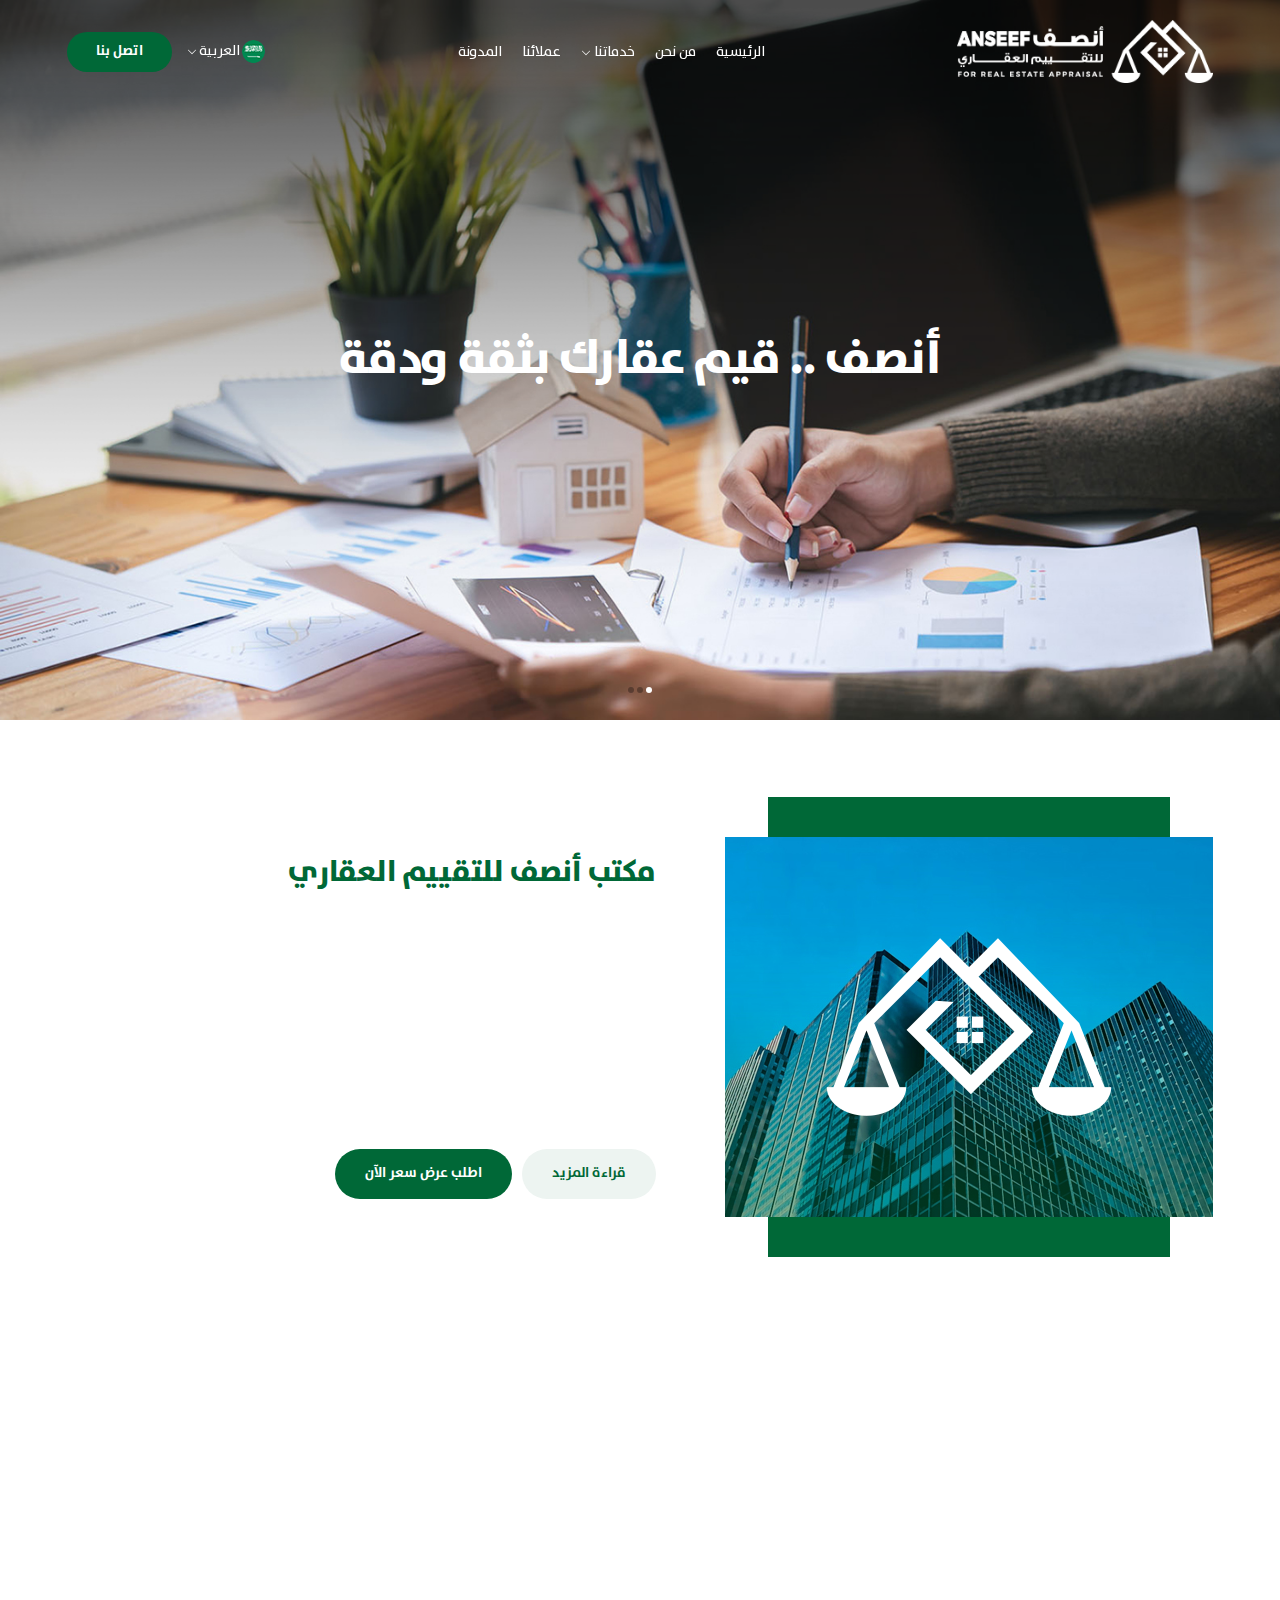
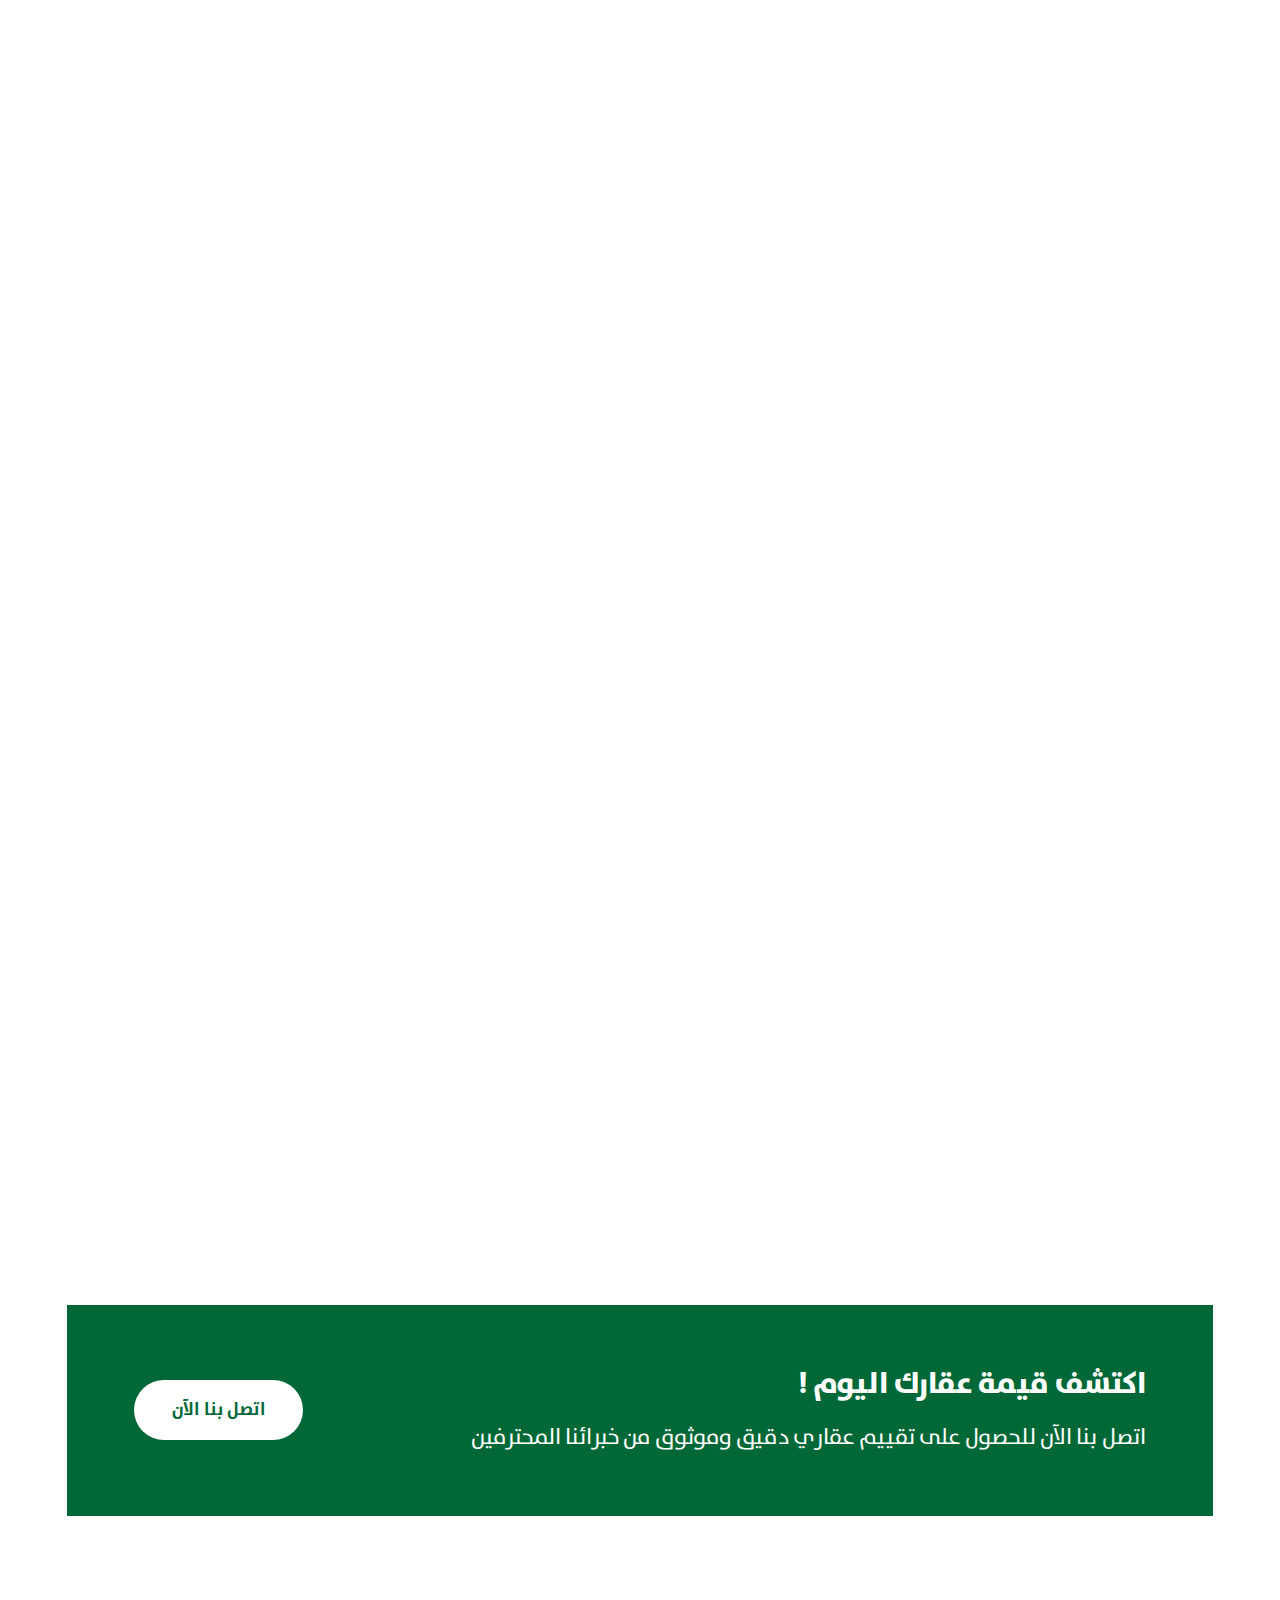
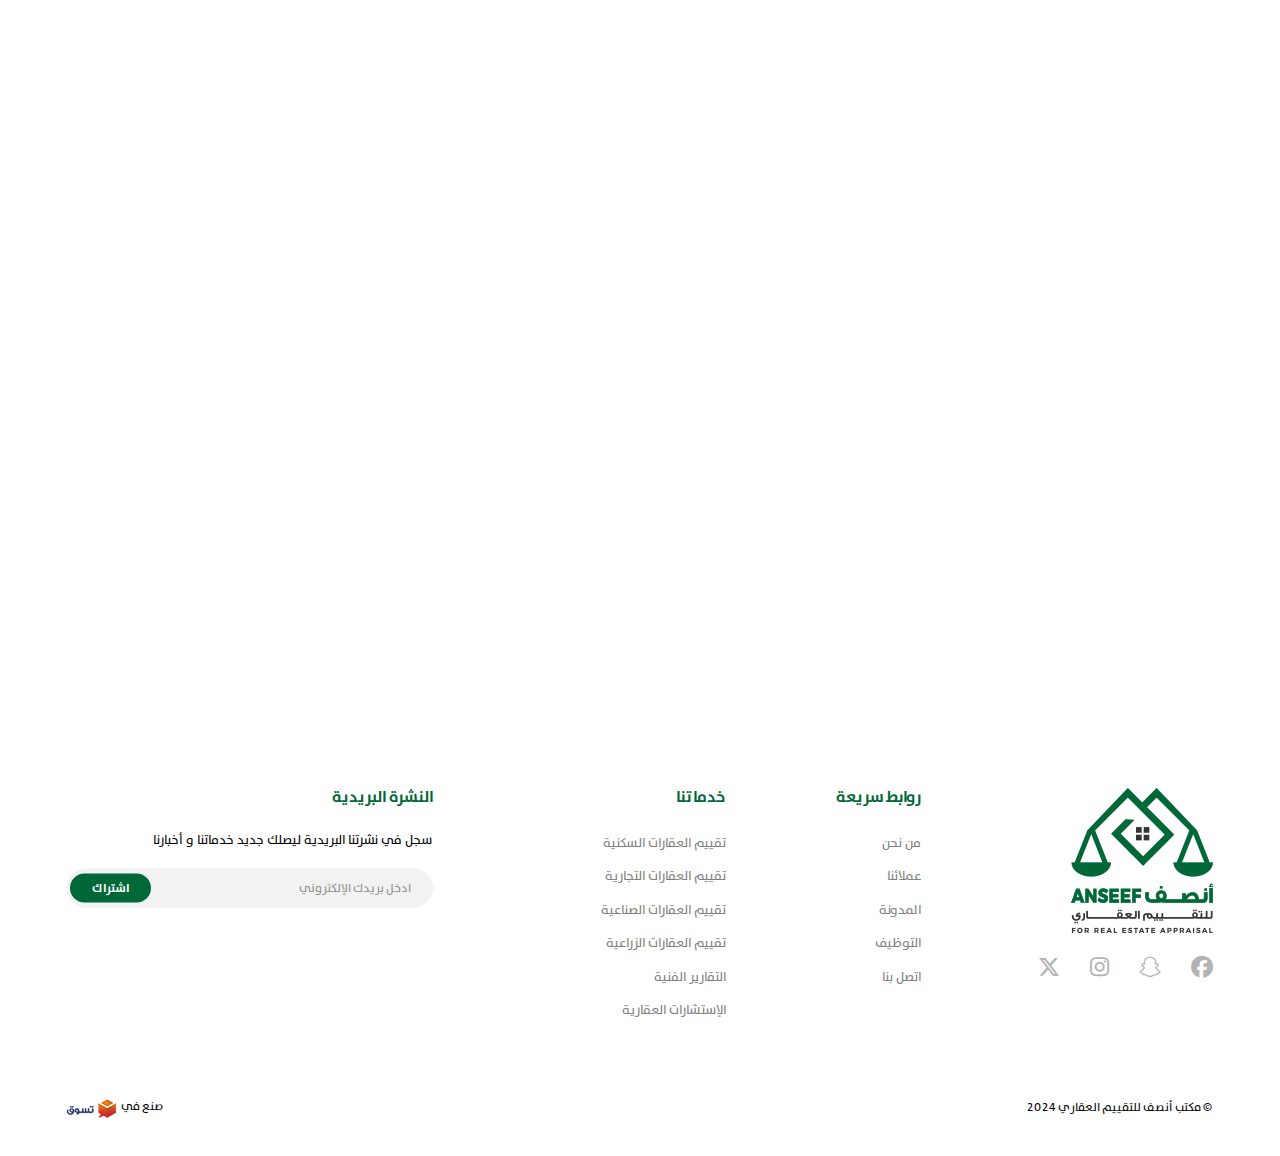
==== commit c148e4c4: "edit" ====
--- a/index.html
+++ b/index.html
@@ -258,17 +258,19 @@
                     
                      <div class="swiper swiper-initialized swiper-horizontal swiper-pointer-events swiper-rtl swiper-backface-hidden">
                         <div class="swiper-wrapper" style="transform: translate3d(777px, 0px, 0px); transition-duration: 0ms;">
-                           <div class="swiper-slide swiper-slide-duplicate" data-swiper-slide-index="2" style="width: 263px; margin-left: 28px;">
+                           <div class="swiper-slide " >
                               <a href="#" class="project-item">
                                  <div class="service-img-block project-img-block">
-                                    <img class=" img-fluid" src="images/projects/04.jpg" alt="project img">
+                                    <img class=" img-fluid" src="images/projects/01.jpg" alt="project img">
                                     <div class="project-cover">
-                                       <span class="project-title">اسم المشروع</span>
-                                    </div>
+                                      
+                                    </div>
+                                   
                                  </div>
+                                 <span class="project-title">اسم المشروع</span>
                               </a>
                            </div>
-                           <div class="swiper-slide swiper-slide-duplicate swiper-slide-prev" data-swiper-slide-index="1" style="width: 263px; margin-left: 28px;">
+                           <div class="swiper-slide swiper-slide-prev" >
                               <a href="#" class="project-item">
                                  <div class="service-img-block project-img-block">
                                     <img class=" img-fluid" src="images/projects/02.jpg" alt="project img">
@@ -279,29 +281,7 @@
                                  <span class="project-title">اسم المشروع</span>
                               </a>
                            </div>
-                           <div class="swiper-slide swiper-slide-active" data-swiper-slide-index="0" style="width: 263px; margin-left: 28px;">
-                              <a href="#" class="project-item">
-                                 <div class="service-img-block project-img-block">
-                                    <img class=" img-fluid" src="images/projects/01.jpg" alt="project img">
-                                    <div class="project-cover">
-                                     
-                                    </div>
-                                 </div>
-                                 <span class="project-title">تقييم العقارات السكنية  </span>
-                              </a>
-                           </div>
-                           <div class="swiper-slide swiper-slide-next" data-swiper-slide-index="1" style="width: 263px; margin-left: 28px;">
-                              <a href="#" class="project-item">
-                                 <div class="service-img-block project-img-block">
-                                    <img class=" img-fluid" src="images/projects/02.jpg" alt="project img">
-                                    <div class="project-cover">
-                                      
-                                    </div>
-                                 </div>
-                                 <span class="project-title">تقييم العقارات التجارية  </span>
-                              </a>
-                           </div>
-                           <div class="swiper-slide swiper-slide-visible" data-swiper-slide-index="2" style="width: 263px; margin-left: 28px;">
+                           <div class="swiper-slide " >
                               <a href="#" class="project-item">
                                  <div class="service-img-block project-img-block">
                                     <img class=" img-fluid" src="images/projects/03.jpg" alt="project img">
@@ -309,20 +289,22 @@
                                      
                                     </div>
                                  </div>
-                                 <span class="project-title">تقييم العقارات الصناعية  </span>
+                                 <span class="project-title">تقييم العقارات السكنية  </span>
                               </a>
                            </div>
-                           <div class="swiper-slide swiper-slide-next" data-swiper-slide-index="3" style="width: 263px; margin-left: 28px;">
+                           <div class="swiper-slide " >
                               <a href="#" class="project-item">
                                  <div class="service-img-block project-img-block">
                                     <img class=" img-fluid" src="images/projects/04.jpg" alt="project img">
                                     <div class="project-cover">
-                                       
+                                      
                                     </div>
                                  </div>
-                                 <span class="project-title">تقييم العقارات الزراعية  </span>
+                                 <span class="project-title">تقييم العقارات التجارية  </span>
                               </a>
                            </div>
+                          
+                          
                         </div>
                      </div>
                      <div class="swiper-pagination"></div>
--- a/css/style.css
+++ b/css/style.css
@@ -235,7 +235,8 @@
 	content: "";
 	font-family: "Line Awesome Free";
 	font-size: 10px;
-
+ 
+ 
 	font-weight: 700;
 }
 .menu-item-has-children {
@@ -351,8 +352,30 @@
 	padding: 0 15px;
 	transition: all 0.3s ease-in-out;
 }
-
-
+.inner-page-top-header{
+  background-color: var(--main-color);
+  padding-bottom: 20px;
+}
+.inner-page-top-header .contact-link{
+  background-color: #fff;
+  color: var(--main-color);
+  z-index: 2;
+}
+.inner-page-top-header .contact-link:hover{
+  background-color: var(--sec-color);
+  color: #fff;
+}
+.inner-page-top-header .contact-link:after{
+  background-color: #fff;
+  opacity: 0.102;
+}
+.inner-page-top-header .contact-link:hover:after{
+  background-color: var(--sec-color);
+  opacity: 0.102;
+}
+.inner-page-body{
+  padding-top: 104px;
+}
 
 .client-img-block {
   width: 100%;
@@ -362,6 +385,7 @@
   display: flex;
   justify-content: center;
   align-items: center;
+  aspect-ratio: 1/1;
 }
 .client-img-block img{
   max-width: 100%;
@@ -386,9 +410,23 @@
 
 
 .fixed-nav {
-  background-color: var(--sec-color);
+  background-color: var(--main-color);
   margin-top: -112px;
   transition: all 0.3s ease-in-out;
+}
+.fixed-nav .contact-link{
+  background-color: #fff;
+  color: var(--main-color);
+}
+.fixed-nav .contact-link:hover{
+  background-color: var(--sec-color);
+  color: #fff;
+}
+.projects-section .row{
+  align-items: center;
+}
+.projects-slider .swiper-pagination{
+  margin-top: 0 !important;
 }
 
 .fixed-nav .nav-header {
@@ -538,6 +576,7 @@
   font-family: "Bahij_TheSansArabic-ExtraBold";
   margin: 0;
   text-align: center;
+  max-width: 650px;
 }
 .main-slider .swiper-btn {
   position: absolute;
@@ -867,8 +906,13 @@
   position: relative;
 }
 
-
-
+.projects-slider .swiper-slide{
+  width: 263px;
+  margin-left: 28px;
+}
+html[dir="ltr"] .projects-slider .swiper-slide{
+  margin-left: 0;
+}
 
 
 .services-slider .swiper-pagination {
@@ -985,9 +1029,12 @@
   width: 100%;
  object-fit: fill;
 }
-.swiper-slide-active .project-item,
-.swiper-slide-next .project-item, .swiper-slide-visible .project-item  {
+.swiper-slide-active .project-item, .swiper-slide .project-item,
+.swiper-slide-next .project-item  {
   opacity: 1;
+}
+.swiper-slide-duplicate-prev .project-item{
+  opacity: 0.2;
 }
 .projects-text {
   position: relative;
@@ -1427,8 +1474,20 @@
 		width: unset;
 		margin-inline-start: 13px;
 	}
+  .menu-item-has-children a::after{
+    position: absolute;
+    inset-inline-end: 0;
+  }
   .main-title{
-    text-shadow: 2px 2px var(--main-color);
+    font-size: 45px;
+    padding: 0 20px;
+    max-width: 100%;
+  }
+  .inner-page-body {
+    padding-top: 78px;
+}
+  .main-slider-img-cover{
+    background: rgba(0, 0, 0, 0.3);
   }
   .about-us-btn{
     padding: 0 20px;
@@ -1452,7 +1511,7 @@
     padding: 40px 20px;
     flex-direction: column;
     gap:30px;
-    margin-bottom: 50px;
+    margin-bottom: 70px;
 }
 .section-title{
   margin-bottom: 50px;
@@ -1544,7 +1603,7 @@
   width: 100%;
   justify-content: center;
   height: auto;
-  padding: 44px;
+  padding: 20px;
 }
   .navgition {
     display: block;
@@ -1722,16 +1781,14 @@
     position: relative;
   }
   .client-img-block {
-    width: 80px;
-   
+    width: 90px;
+   max-width: 90px;
   }
   .clients .swiper-container {
     display: flex;
     justify-content: center;
   }
-  .clients .swiper-wrapper {
-    width: 65px;
-  }
+  
   .projects-slider .swiper-wrapper {
     z-index: 9;
   }
@@ -1756,7 +1813,7 @@
     height: 100%;
   }
   .clients-section {
-    padding: 50px 0;
+    padding: 70px 0;
   }
   .mb100 {
     margin-bottom: 30px !important;
@@ -1778,7 +1835,7 @@
   }
   .projects-section {
     flex-wrap: wrap;
-    padding: 50px 0;
+    padding: 70px 0;
   }
   .projects-title {
     text-align: center;
@@ -1795,7 +1852,7 @@
   }
   .projects-text {
     padding: 0 20px;
-
+margin-bottom: 15px;
     display: flex;
     flex-direction: column;
     justify-content: center;
@@ -1823,7 +1880,7 @@
 
     display: flex;
     align-items: center;
-    margin-inline-start: 10px;
+    margin-inline-start: 0;
     transition: all 0.3s ease-in-out;
   }
   .show-icons .menu-bars .bar {
@@ -1853,7 +1910,7 @@
     font-size: 16px;
   }
   .img-logo {
-    width: 115px;
+    width: 150px;
 }
   .show-icon {
     display: block;
@@ -1872,11 +1929,14 @@
     width: 100%;
   }
   .big-menu li:not(:last-child) {
-    margin-bottom: 15px;
+    margin-bottom: 0;
    
   }
   .big-menu li a:hover{
     color: var(--main-color);
+  }
+  .sub-menu li a span{
+    font-family: "Bahij_TheSansArabic-Plain";
   }
 
   .nav-header li a {
@@ -1900,7 +1960,7 @@
   }
   .about-us-text {
     width: 100%;
-    margin: 0 0 25px;
+    margin: 15px 0 25px;
   }
 
   .main-slider-img {
@@ -1920,7 +1980,7 @@
   .social-list {
     margin-top: 0;
     justify-content: center;
-    margin-bottom: 15px;
+    margin-bottom: 35px;
   }
   .footer:after {
     top: 0;
